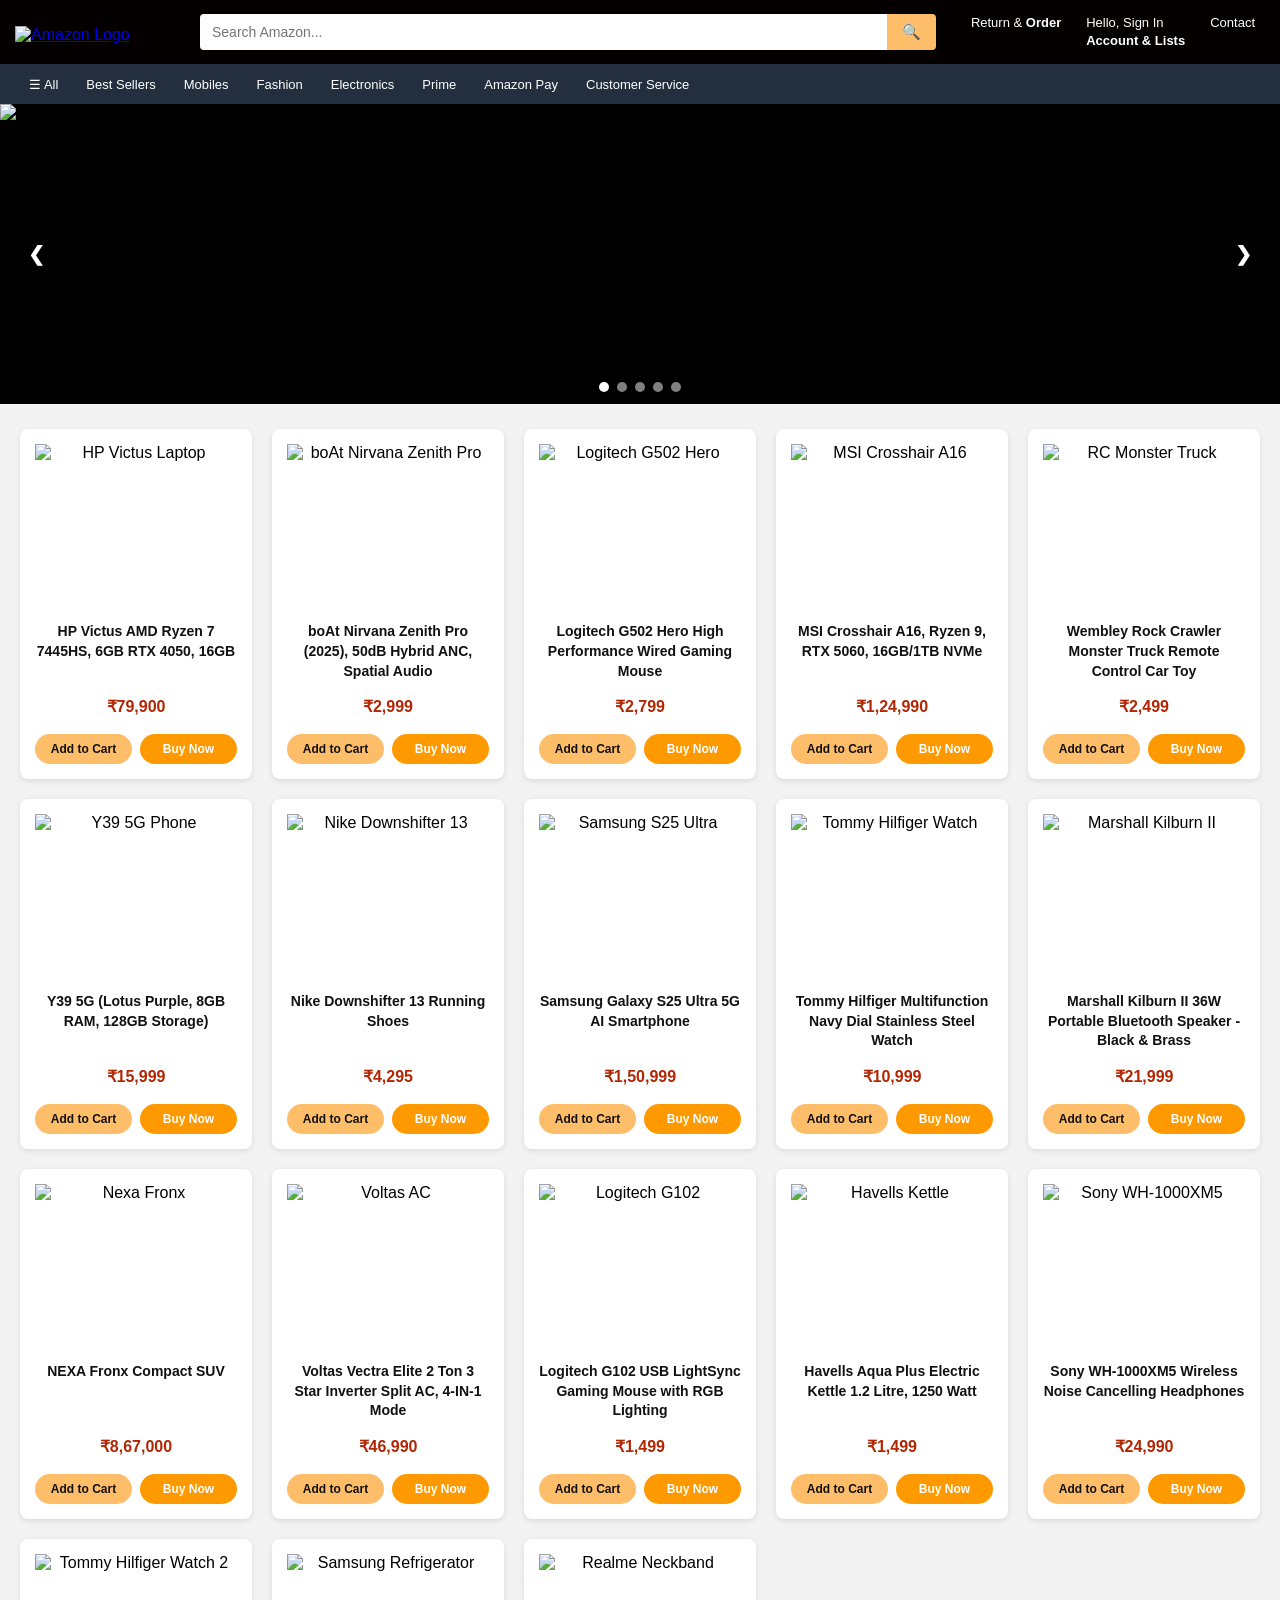
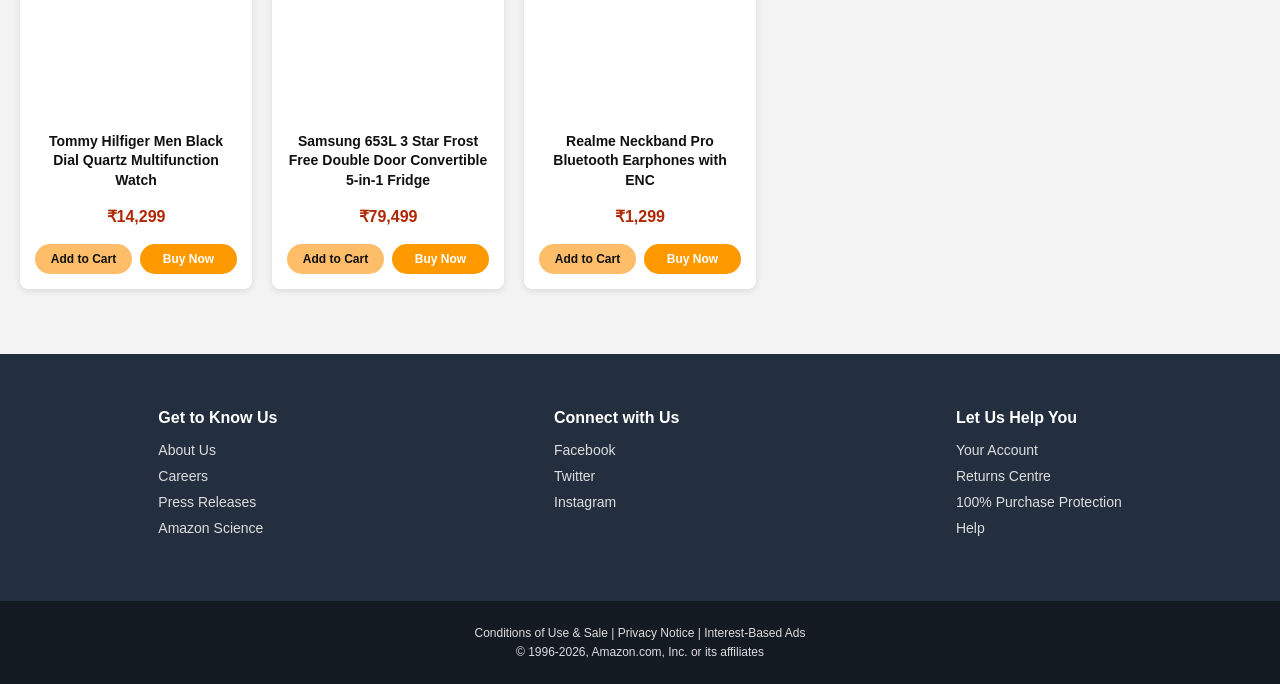
==== index.html @ 828b21a4 "cover all the slideshow logic and added few images in slide show" ====
<!DOCTYPE html>
<html lang="en">
<head>
  <meta charset="UTF-8">
  <meta name="viewport" content="width=device-width, initial-scale=1.0">
  <title>Amazon Clone</title>
  <link rel="stylesheet" href="style.css">
</head>
<body>

                                <!-- HEADER -->
  <header>
    <div class="logo">
      <a href="#">
        <img src="https://www.pngall.com/wp-content/uploads/15/Amazon-Logo-White-Transparent.png" alt="Amazon Logo">
      </a>
    </div>

    <div class="search-box">
      <input type="text" placeholder="Search Amazon...">
      <button>🔍</button>
    </div>

    <nav class="top-nav">
      <ul>
        <li><a href="#">Return &amp; <b>Order</b></a></li>
        <li><a href="#">Hello, Sign In<br><b>Account &amp; Lists</b></a></li>
        <li><a href="#">Contact</a></li>
      </ul>
    </nav>
  </header>

                             <!-- SECONDARY NAV -->
  <nav class="secondary-nav">
    <ul>
      <li><a href="#">☰ All</a></li>
      <li><a href="#">Best Sellers</a></li>
      <li><a href="#">Mobiles</a></li>
      <li><a href="#">Fashion</a></li>
      <li><a href="#">Electronics</a></li>
      <li><a href="#">Prime</a></li>
      <li><a href="#">Amazon Pay</a></li>
      <li><a href="#">Customer Service</a></li>
    </ul>
  </nav>

                          <!-- SLIDESHOW -->
  <div class="slideshow-container">
    <div class="slide"><img src="https://images.unsplash.com/photo-1542751371-adc38448a05e?q=80&w=1600&auto=format&fit=crop" alt="Slide 1"></div>
    <div class="slide"><img src="https://images.unsplash.com/photo-1550009158-9ebf69173e03?q=80&w=1600&auto=format&fit=crop" alt="Slide 2"></div>
    <div class="slide"><img src="https://images.unsplash.com/photo-1496181133206-80ce9b88a853?q=80&w=1600&auto=format&fit=crop" alt="Slide 3"></div>
    <div class="slide"><img src="https://images.unsplash.com/photo-1505740420928-5e560c06d30e?q=80&w=1600&auto=format&fit=crop" alt="Slide 4"></div>
    <div class="slide"><img src="https://images.unsplash.com/photo-1511707171634-5f897ff02aa9?q=80&w=1600&auto=format&fit=crop" alt="Slide 5"></div>
    <a class="prev" onclick="plusSlides(-1)">&#10094;</a>
    <a class="next" onclick="plusSlides(1)">&#10095;</a>
    <div class="slide-dots">
      <span class="dot" onclick="goToSlide(0)"></span>
      <span class="dot" onclick="goToSlide(1)"></span>
      <span class="dot" onclick="goToSlide(2)"></span>
      <span class="dot" onclick="goToSlide(3)"></span>
      <span class="dot" onclick="goToSlide(4)"></span>
    </div>
  </div>

                          <!-- PRODUCTS -->
  <section class="products">

    <!-- #1 -->
    <div class="product">
      <img src="https://m.media-amazon.com/images/I/71r2ySSfgBL._SY450_.jpg" alt="HP Victus Laptop">
      <h3>HP Victus AMD Ryzen 7 7445HS, 6GB RTX 4050, 16GB</h3>
      <p class="price">₹79,900</p>
      <div class="btn-group">
        <button class="btn-cart">Add to Cart</button>
        <button class="btn-buy">Buy Now</button>
      </div>
    </div>

    <!-- #2 -->
    <div class="product">
      <img src="https://m.media-amazon.com/images/I/41QwSzPBJOL._SY300_SX300_QL70_FMwebp_.jpg" alt="boAt Nirvana Zenith Pro">
      <h3>boAt Nirvana Zenith Pro (2025), 50dB Hybrid ANC, Spatial Audio</h3>
      <p class="price">₹2,999</p>
      <div class="btn-group">
        <button class="btn-cart">Add to Cart</button>
        <button class="btn-buy">Buy Now</button>
      </div>
    </div>

    <!-- #3 -->
    <div class="product">
      <img src="https://m.media-amazon.com/images/I/61mpMH5TzkL._AC_UY327_FMwebp_QL65_.jpg" alt="Logitech G502 Hero">
      <h3>Logitech G502 Hero High Performance Wired Gaming Mouse</h3>
      <p class="price">₹2,799</p>
      <div class="btn-group">
        <button class="btn-cart">Add to Cart</button>
        <button class="btn-buy">Buy Now</button>
      </div>
    </div>

    <!-- #4 -->
    <div class="product">
      <img src="https://m.media-amazon.com/images/I/51EWytLLqAL._SY450_.jpg" alt="MSI Crosshair A16">
      <h3>MSI Crosshair A16, Ryzen 9, RTX 5060, 16GB/1TB NVMe</h3>
      <p class="price">₹1,24,990</p>
      <div class="btn-group">
        <button class="btn-cart">Add to Cart</button>
        <button class="btn-buy">Buy Now</button>
      </div>
    </div>

    <!-- #5 -->
    <div class="product">
      <img src="https://m.media-amazon.com/images/I/41YNE+k+oEL._SY300_SX300_QL70_FMwebp_.jpg" alt="RC Monster Truck">
      <h3>Wembley Rock Crawler Monster Truck Remote Control Car Toy</h3>
      <p class="price">₹2,499</p>
      <div class="btn-group">
        <button class="btn-cart">Add to Cart</button>
        <button class="btn-buy">Buy Now</button>
      </div>
    </div>

    <!-- #6 -->
    <div class="product">
      <img src="https://m.media-amazon.com/images/I/51Kk6rjcOXL._SX425_.jpg" alt="Y39 5G Phone">
      <h3>Y39 5G (Lotus Purple, 8GB RAM, 128GB Storage)</h3>
      <p class="price">₹15,999</p>
      <div class="btn-group">
        <button class="btn-cart">Add to Cart</button>
        <button class="btn-buy">Buy Now</button>
      </div>
    </div>

    <!-- #7 -->
    <div class="product">
      <img src="https://m.media-amazon.com/images/I/6149-ZNfTKL._SY535_.jpg" alt="Nike Downshifter 13">
      <h3>Nike Downshifter 13 Running Shoes</h3>
      <p class="price">₹4,295</p>
      <div class="btn-group">
        <button class="btn-cart">Add to Cart</button>
        <button class="btn-buy">Buy Now</button>
      </div>
    </div>

    <!-- #8 -->
    <div class="product">
      <img src="https://m.media-amazon.com/images/I/71rs4Aer71L._SX425_.jpg" alt="Samsung S25 Ultra">
      <h3>Samsung Galaxy S25 Ultra 5G AI Smartphone</h3>
      <p class="price">₹1,50,999</p>
      <div class="btn-group">
        <button class="btn-cart">Add to Cart</button>
        <button class="btn-buy">Buy Now</button>
      </div>
    </div>

    <!-- #9 -->
    <div class="product">
      <img src="https://m.media-amazon.com/images/I/51bbLkXsL1L._SX679_.jpg" alt="Tommy Hilfiger Watch">
      <h3>Tommy Hilfiger Multifunction Navy Dial Stainless Steel Watch</h3>
      <p class="price">₹10,999</p>
      <div class="btn-group">
        <button class="btn-cart">Add to Cart</button>
        <button class="btn-buy">Buy Now</button>
      </div>
    </div>

    <!-- #10 -->
    <div class="product">
      <img src="https://m.media-amazon.com/images/I/31RnuvCDlhL._SX300_SY300_QL70_FMwebp_.jpg" alt="Marshall Kilburn II">
      <h3>Marshall Kilburn II 36W Portable Bluetooth Speaker - Black &amp; Brass</h3>
      <p class="price">₹21,999</p>
      <div class="btn-group">
        <button class="btn-cart">Add to Cart</button>
        <button class="btn-buy">Buy Now</button>
      </div>
    </div>

    <!-- #11 -->
    <div class="product">
      <img src="https://img.autocarindia.com/mmv_images/colors/20250620010815_Maruti_Suzuki_Fronx_Opulent_Red[1].jpg?w=640&q=75" alt="Nexa Fronx">
      <h3>NEXA Fronx Compact SUV</h3>
      <p class="price">₹8,67,000</p>
      <div class="btn-group">
        <button class="btn-cart">Add to Cart</button>
        <button class="btn-buy">Buy Now</button>
      </div>
    </div>

    <!-- #12 -->
    <div class="product">
      <img src="https://m.media-amazon.com/images/I/61nv5TqjBoL._SX466_.jpg" alt="Voltas AC">
      <h3>Voltas Vectra Elite 2 Ton 3 Star Inverter Split AC, 4-IN-1 Mode</h3>
      <p class="price">₹46,990</p>
      <div class="btn-group">
        <button class="btn-cart">Add to Cart</button>
        <button class="btn-buy">Buy Now</button>
      </div>
    </div>

    <!-- #13 -->
    <div class="product">
      <img src="https://m.media-amazon.com/images/I/61RYwHoeHjL._AC_UY327_FMwebp_QL65_.jpg" alt="Logitech G102">
      <h3>Logitech G102 USB LightSync Gaming Mouse with RGB Lighting</h3>
      <p class="price">₹1,499</p>
      <div class="btn-group">
        <button class="btn-cart">Add to Cart</button>
        <button class="btn-buy">Buy Now</button>
      </div>
    </div>

    <!-- #14 -->
    <div class="product">
      <img src="https://m.media-amazon.com/images/I/31S74o1sCSS._SX300_SY300_QL70_FMwebp_.jpg" alt="Havells Kettle">
      <h3>Havells Aqua Plus Electric Kettle 1.2 Litre, 1250 Watt</h3>
      <p class="price">₹1,499</p>
      <div class="btn-group">
        <button class="btn-cart">Add to Cart</button>
        <button class="btn-buy">Buy Now</button>
      </div>
    </div>

    <!-- #15 -->
    <div class="product">
      <img src="https://m.media-amazon.com/images/I/71TtTKwu0PL._SY606_.jpg" alt="Sony WH-1000XM5">
      <h3>Sony WH-1000XM5 Wireless Noise Cancelling Headphones</h3>
      <p class="price">₹24,990</p>
      <div class="btn-group">
        <button class="btn-cart">Add to Cart</button>
        <button class="btn-buy">Buy Now</button>
      </div>
    </div>

    <!-- #16 -->
    <div class="product">
      <img src="https://m.media-amazon.com/images/I/71TtTKwu0PL._SY741_.jpg" alt="Tommy Hilfiger Watch 2">
      <h3>Tommy Hilfiger Men Black Dial Quartz Multifunction Watch</h3>
      <p class="price">₹14,299</p>
      <div class="btn-group">
        <button class="btn-cart">Add to Cart</button>
        <button class="btn-buy">Buy Now</button>
      </div>
    </div>

    <!-- #17 -->
    <div class="product">
      <img src="https://m.media-amazon.com/images/I/61Cblx5LWAL._SX466_.jpg" alt="Samsung Refrigerator">
      <h3>Samsung 653L 3 Star Frost Free Double Door Convertible 5-in-1 Fridge</h3>
      <p class="price">₹79,499</p>
      <div class="btn-group">
        <button class="btn-cart">Add to Cart</button>
        <button class="btn-buy">Buy Now</button>
      </div>
    </div>

    <!-- #18 -->
    <div class="product">
      <img src="https://m.media-amazon.com/images/I/31K5oAhDs3L._SY300_SX300_QL70_FMwebp_.jpg" alt="Realme Neckband">
      <h3>Realme Neckband Pro Bluetooth Earphones with ENC</h3>
      <p class="price">₹1,299</p>
      <div class="btn-group">
        <button class="btn-cart">Add to Cart</button>
        <button class="btn-buy">Buy Now</button>
      </div>
    </div>
    </section>
                  <!-- FOOTER -->
<footer class="amazon-footer">
    <div class="footer-links">

        <div class="footer-column">
            <h3>Get to Know Us</h3>
            <a href="#">About Us</a>
            <a href="#">Careers</a>
            <a href="#">Press Releases</a>
            <a href="#">Amazon Science</a>
        </div>

        <div class="footer-column">
            <h3>Connect with Us</h3>
            <a href="#">Facebook</a>
            <a href="#">Twitter</a>
            <a href="#">Instagram</a>
        </div>

        <div class="footer-column">
            <h3>Let Us Help You</h3>
            <a href="#">Your Account</a>
            <a href="#">Returns Centre</a>
            <a href="#">100% Purchase Protection</a>
            <a href="#">Help</a>
        </div>

    </div>

    <div class="footer-copy">
        <p>Conditions of Use & Sale | Privacy Notice | Interest-Based Ads</p>
        <p>© 1996-2026, Amazon.com, Inc. or its affiliates</p>
    </div>

</footer>
  <script src="script.js"></script>
</body>
</html>
---- style.css ----
/* =====================
   GLOBAL RESET
   ===================== */
*{
  box-sizing: border-box;
  margin: 0;
  padding: 0;
}

body {
  font-family: Arial, sans-serif;
  background-color: #f3f3f3;
}

/* =====================
   HEADER
   ===================== */
header {
  display: grid;
  grid-template-columns: 160px 1fr auto;
  align-items: center;
  background-color: #050000;
  color: white;
  padding: 8px 15px;
  gap: 25px;
}

.logo img {
  height: 40px;
  cursor: pointer;
  margin-top: 5px;
}

.search-box {
  display: flex;
  width: 100%;
}

.search-box input {
  flex: 1;
  padding: 9px 12px;
  border: none;
  border-radius: 4px 0 0 4px;
  outline: none;
  font-size: 14px;
}

.search-box button {
  padding: 9px 15px;
  border: none;
  background-color: #febd69;
  cursor: pointer;
  border-radius: 0 4px 4px 0;
  font-size: 15px;
}

.search-box button:hover {
  background-color: #f3a847;
}

.top-nav ul {
  list-style: none;
  display: flex;
  gap: 5px;
}

.top-nav ul li a {
  text-decoration: none;
  color: white;
  font-size: 13px;
  padding: 6px 10px;
  border-radius: 4px;
  display: block;
  line-height: 1.4;
  transition: 0.2s;
  white-space: nowrap;
}

.top-nav ul li a:hover {
  color: #febd69;
  background-color: #37475a;
}

/* =====================
   SECONDARY NAV
   ===================== */
.secondary-nav {
  background-color: #232f3e;
  padding: 0 15px;
}

.secondary-nav ul {
  list-style: none;
  display: flex;
  align-items: center;
  gap: 0;
  height: 40px;
  overflow-x: auto;
}

.secondary-nav ul li a {
  text-decoration: none;
  color: white;
  font-size: 13px;
  padding: 8px 14px;
  display: block;
  white-space: nowrap;
  transition: 0.2s;
}

.secondary-nav ul li a:hover {
  background-color: #37475a;
  color: #febd69;
  outline: 1px solid #555;
}

/* =====================
   SLIDESHOW
   ===================== */
.slideshow-container {
  position: relative;
  max-width: 100%;
  height: 300px;
  overflow: hidden;
  background-color: #000;
}

.slide {
  position: absolute;
  top: 0;
  left: 0;
  width: 100%;
  height: 300px;
  opacity: 0;
  transition: opacity 0.6s ease-in-out;
}

.slide.active {
  opacity: 1;
  z-index: 1;
}

.slide img {
  width: 100%;
  height: 100%;
  object-fit: cover;
}

.prev,
.next {
  cursor: pointer;
  position: absolute;
  top: 50%;
  transform: translateY(-50%);
  padding: 12px 16px;
  color: white;
  font-weight: bold;
  font-size: 20px;
  background-color: rgba(0, 0, 0, 0.5);
  border-radius: 4px;
  user-select: none;
  z-index: 2;
  transition: background-color 0.2s;
}

.prev:hover,
.next:hover {
  background-color: rgba(0, 0, 0, 0.8);
}

.prev { left: 12px; }
.next { right: 12px; }

.slide-dots {
  position: absolute;
  bottom: 12px;
  left: 50%;
  transform: translateX(-50%);
  display: flex;
  gap: 8px;
  z-index: 2;
}

.dot {
  width: 10px;
  height: 10px;
  background-color: rgba(255, 255, 255, 0.5);
  border-radius: 50%;
  cursor: pointer;
  transition: background-color 0.3s;
}

.dot.active {
  background-color: white;
}

/* =====================
   PRODUCTS GRID
   ===================== */
.products {
  display: grid;
  grid-template-columns: repeat(auto-fill, minmax(210px, 1fr));
  gap: 20px;
  padding: 25px 20px;
}

.product {
  background: white;
  padding: 15px;
  border-radius: 8px;
  box-shadow: 0 2px 6px rgba(0, 0, 0, 0.1);
  text-align: center;
  display: flex;
  flex-direction: column;
  transition: box-shadow 0.2s, transform 0.2s;
}

.product:hover {
  box-shadow: 0 5px 18px rgba(0, 0, 0, 0.18);
  transform: translateY(-3px);
}

.product img {
  width: 100%;
  height: 160px;
  object-fit: contain;
  margin-bottom: 10px;
}

.product h3 {
  font-size: 14px;
  margin: 8px 0;
  flex: 1;
  line-height: 1.4;
  color: #111;
}

.product .price {
  color: #b12704;
  font-weight: bold;
  font-size: 16px;
  margin: 8px 0;
}

.btn-group {
  display: flex;
  gap: 8px;
  margin-top: 10px;
}

.btn-cart,
.btn-buy {
  flex: 1;
  padding: 8px 6px;
  border: none;
  border-radius: 20px;
  cursor: pointer;
  font-size: 12px;
  font-weight: bold;
  transition: 0.2s;
}

.btn-cart {
  background-color: #febd69;
  color: #111;
}

.btn-cart:hover {
  background-color: #f3a847;
}

.btn-buy {
  background-color: #ff9900;
  color: white;
}

.btn-buy:hover {
  background-color: #e68a00;
}

/* =====================
   FOOTER
   ===================== */

.amazon-footer {
    margin-top: 40px;
    font-family: Arial, sans-serif;
}

.footer-top {
    background-color: #37475a;
    color: white;
    text-align: center;
    padding: 15px;
    font-size: 14px;
    cursor: pointer;
}

.footer-top:hover {
    background-color: #485769;
}

.footer-links {
    background-color: #232f3e;
    color: white;
    display: flex;
    justify-content: space-around;
    padding: 40px 20px;
    flex-wrap: wrap;
}

.footer-column {
    display: flex;
    flex-direction: column;
    margin: 15px;
}

.footer-column h3 {
    margin-bottom: 15px;
    font-size: 16px;
}

.footer-column a {
    color: #dddddd;
    text-decoration: none;
    margin-bottom: 10px;
    font-size: 14px;
}

.footer-column a:hover {
    text-decoration: underline;
}

.footer-options button:hover {
    border-color: white;
}

/* Copyright */
.footer-copy {
    background-color: #131a22;
    color: #dddddd;
    text-align: center;
    padding: 20px;
    font-size: 12px;
}

.footer-copy p {
    margin: 5px 0;
}
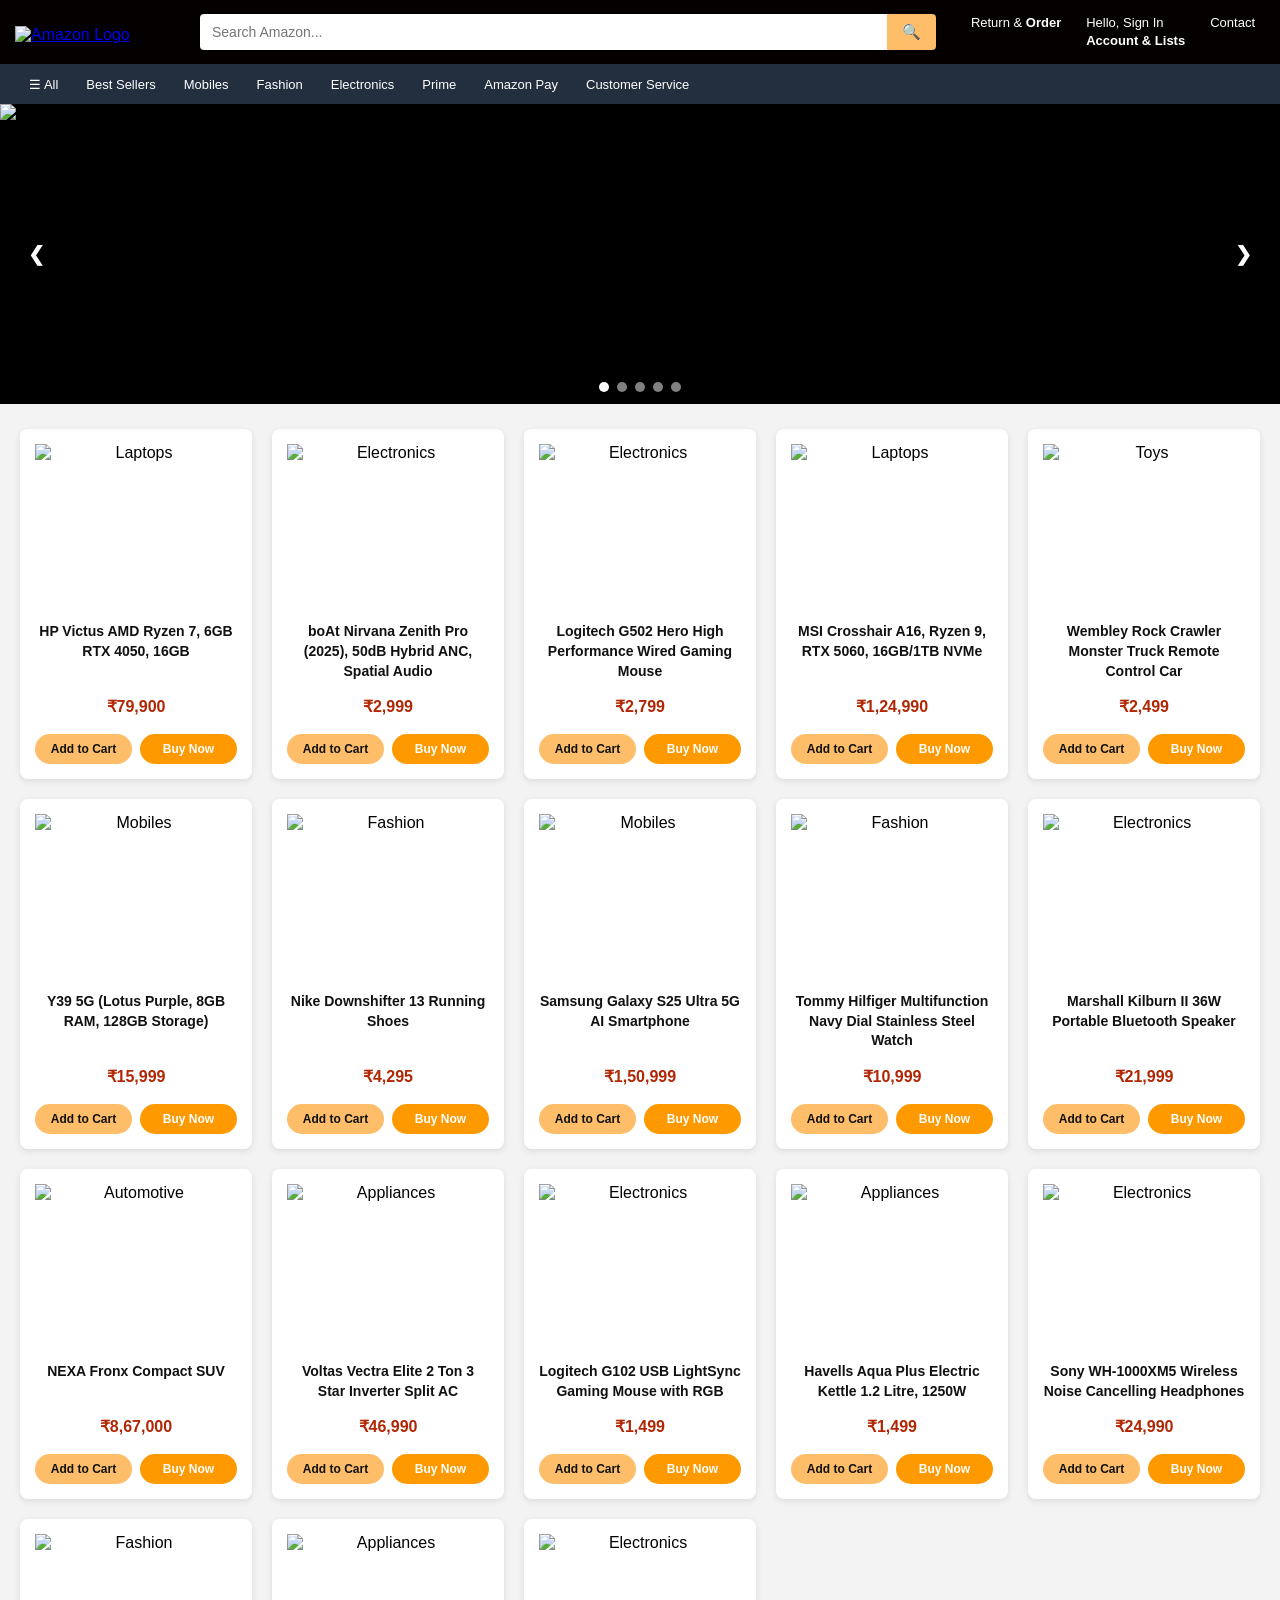
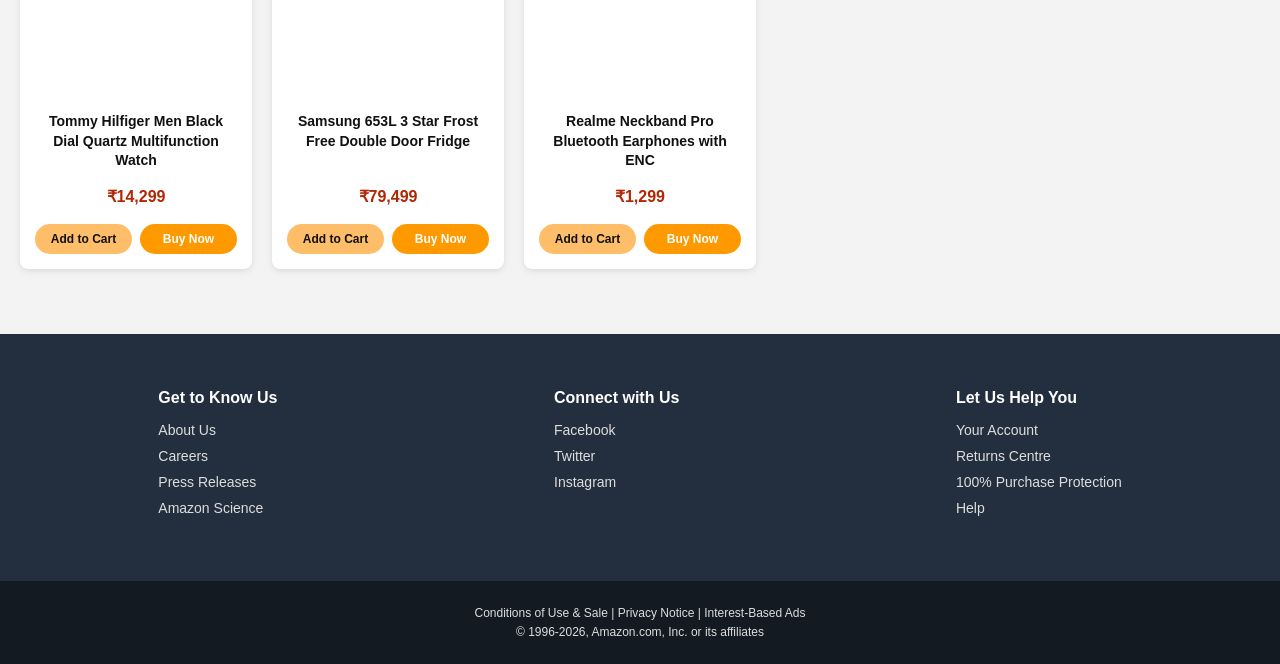
==== commit 584ee044: "sepration of concerns have been done for adding search filter and other features" ====
--- a/index.html
+++ b/index.html
@@ -63,206 +63,9 @@
   </div>
 
                           <!-- PRODUCTS -->
-  <section class="products">
+  <section class="products"></section>
 
-    <!-- #1 -->
-    <div class="product">
-      <img src="https://m.media-amazon.com/images/I/71r2ySSfgBL._SY450_.jpg" alt="HP Victus Laptop">
-      <h3>HP Victus AMD Ryzen 7 7445HS, 6GB RTX 4050, 16GB</h3>
-      <p class="price">₹79,900</p>
-      <div class="btn-group">
-        <button class="btn-cart">Add to Cart</button>
-        <button class="btn-buy">Buy Now</button>
-      </div>
-    </div>
-
-    <!-- #2 -->
-    <div class="product">
-      <img src="https://m.media-amazon.com/images/I/41QwSzPBJOL._SY300_SX300_QL70_FMwebp_.jpg" alt="boAt Nirvana Zenith Pro">
-      <h3>boAt Nirvana Zenith Pro (2025), 50dB Hybrid ANC, Spatial Audio</h3>
-      <p class="price">₹2,999</p>
-      <div class="btn-group">
-        <button class="btn-cart">Add to Cart</button>
-        <button class="btn-buy">Buy Now</button>
-      </div>
-    </div>
-
-    <!-- #3 -->
-    <div class="product">
-      <img src="https://m.media-amazon.com/images/I/61mpMH5TzkL._AC_UY327_FMwebp_QL65_.jpg" alt="Logitech G502 Hero">
-      <h3>Logitech G502 Hero High Performance Wired Gaming Mouse</h3>
-      <p class="price">₹2,799</p>
-      <div class="btn-group">
-        <button class="btn-cart">Add to Cart</button>
-        <button class="btn-buy">Buy Now</button>
-      </div>
-    </div>
-
-    <!-- #4 -->
-    <div class="product">
-      <img src="https://m.media-amazon.com/images/I/51EWytLLqAL._SY450_.jpg" alt="MSI Crosshair A16">
-      <h3>MSI Crosshair A16, Ryzen 9, RTX 5060, 16GB/1TB NVMe</h3>
-      <p class="price">₹1,24,990</p>
-      <div class="btn-group">
-        <button class="btn-cart">Add to Cart</button>
-        <button class="btn-buy">Buy Now</button>
-      </div>
-    </div>
-
-    <!-- #5 -->
-    <div class="product">
-      <img src="https://m.media-amazon.com/images/I/41YNE+k+oEL._SY300_SX300_QL70_FMwebp_.jpg" alt="RC Monster Truck">
-      <h3>Wembley Rock Crawler Monster Truck Remote Control Car Toy</h3>
-      <p class="price">₹2,499</p>
-      <div class="btn-group">
-        <button class="btn-cart">Add to Cart</button>
-        <button class="btn-buy">Buy Now</button>
-      </div>
-    </div>
-
-    <!-- #6 -->
-    <div class="product">
-      <img src="https://m.media-amazon.com/images/I/51Kk6rjcOXL._SX425_.jpg" alt="Y39 5G Phone">
-      <h3>Y39 5G (Lotus Purple, 8GB RAM, 128GB Storage)</h3>
-      <p class="price">₹15,999</p>
-      <div class="btn-group">
-        <button class="btn-cart">Add to Cart</button>
-        <button class="btn-buy">Buy Now</button>
-      </div>
-    </div>
-
-    <!-- #7 -->
-    <div class="product">
-      <img src="https://m.media-amazon.com/images/I/6149-ZNfTKL._SY535_.jpg" alt="Nike Downshifter 13">
-      <h3>Nike Downshifter 13 Running Shoes</h3>
-      <p class="price">₹4,295</p>
-      <div class="btn-group">
-        <button class="btn-cart">Add to Cart</button>
-        <button class="btn-buy">Buy Now</button>
-      </div>
-    </div>
-
-    <!-- #8 -->
-    <div class="product">
-      <img src="https://m.media-amazon.com/images/I/71rs4Aer71L._SX425_.jpg" alt="Samsung S25 Ultra">
-      <h3>Samsung Galaxy S25 Ultra 5G AI Smartphone</h3>
-      <p class="price">₹1,50,999</p>
-      <div class="btn-group">
-        <button class="btn-cart">Add to Cart</button>
-        <button class="btn-buy">Buy Now</button>
-      </div>
-    </div>
-
-    <!-- #9 -->
-    <div class="product">
-      <img src="https://m.media-amazon.com/images/I/51bbLkXsL1L._SX679_.jpg" alt="Tommy Hilfiger Watch">
-      <h3>Tommy Hilfiger Multifunction Navy Dial Stainless Steel Watch</h3>
-      <p class="price">₹10,999</p>
-      <div class="btn-group">
-        <button class="btn-cart">Add to Cart</button>
-        <button class="btn-buy">Buy Now</button>
-      </div>
-    </div>
-
-    <!-- #10 -->
-    <div class="product">
-      <img src="https://m.media-amazon.com/images/I/31RnuvCDlhL._SX300_SY300_QL70_FMwebp_.jpg" alt="Marshall Kilburn II">
-      <h3>Marshall Kilburn II 36W Portable Bluetooth Speaker - Black &amp; Brass</h3>
-      <p class="price">₹21,999</p>
-      <div class="btn-group">
-        <button class="btn-cart">Add to Cart</button>
-        <button class="btn-buy">Buy Now</button>
-      </div>
-    </div>
-
-    <!-- #11 -->
-    <div class="product">
-      <img src="https://img.autocarindia.com/mmv_images/colors/20250620010815_Maruti_Suzuki_Fronx_Opulent_Red[1].jpg?w=640&q=75" alt="Nexa Fronx">
-      <h3>NEXA Fronx Compact SUV</h3>
-      <p class="price">₹8,67,000</p>
-      <div class="btn-group">
-        <button class="btn-cart">Add to Cart</button>
-        <button class="btn-buy">Buy Now</button>
-      </div>
-    </div>
-
-    <!-- #12 -->
-    <div class="product">
-      <img src="https://m.media-amazon.com/images/I/61nv5TqjBoL._SX466_.jpg" alt="Voltas AC">
-      <h3>Voltas Vectra Elite 2 Ton 3 Star Inverter Split AC, 4-IN-1 Mode</h3>
-      <p class="price">₹46,990</p>
-      <div class="btn-group">
-        <button class="btn-cart">Add to Cart</button>
-        <button class="btn-buy">Buy Now</button>
-      </div>
-    </div>
-
-    <!-- #13 -->
-    <div class="product">
-      <img src="https://m.media-amazon.com/images/I/61RYwHoeHjL._AC_UY327_FMwebp_QL65_.jpg" alt="Logitech G102">
-      <h3>Logitech G102 USB LightSync Gaming Mouse with RGB Lighting</h3>
-      <p class="price">₹1,499</p>
-      <div class="btn-group">
-        <button class="btn-cart">Add to Cart</button>
-        <button class="btn-buy">Buy Now</button>
-      </div>
-    </div>
-
-    <!-- #14 -->
-    <div class="product">
-      <img src="https://m.media-amazon.com/images/I/31S74o1sCSS._SX300_SY300_QL70_FMwebp_.jpg" alt="Havells Kettle">
-      <h3>Havells Aqua Plus Electric Kettle 1.2 Litre, 1250 Watt</h3>
-      <p class="price">₹1,499</p>
-      <div class="btn-group">
-        <button class="btn-cart">Add to Cart</button>
-        <button class="btn-buy">Buy Now</button>
-      </div>
-    </div>
-
-    <!-- #15 -->
-    <div class="product">
-      <img src="https://m.media-amazon.com/images/I/71TtTKwu0PL._SY606_.jpg" alt="Sony WH-1000XM5">
-      <h3>Sony WH-1000XM5 Wireless Noise Cancelling Headphones</h3>
-      <p class="price">₹24,990</p>
-      <div class="btn-group">
-        <button class="btn-cart">Add to Cart</button>
-        <button class="btn-buy">Buy Now</button>
-      </div>
-    </div>
-
-    <!-- #16 -->
-    <div class="product">
-      <img src="https://m.media-amazon.com/images/I/71TtTKwu0PL._SY741_.jpg" alt="Tommy Hilfiger Watch 2">
-      <h3>Tommy Hilfiger Men Black Dial Quartz Multifunction Watch</h3>
-      <p class="price">₹14,299</p>
-      <div class="btn-group">
-        <button class="btn-cart">Add to Cart</button>
-        <button class="btn-buy">Buy Now</button>
-      </div>
-    </div>
-
-    <!-- #17 -->
-    <div class="product">
-      <img src="https://m.media-amazon.com/images/I/61Cblx5LWAL._SX466_.jpg" alt="Samsung Refrigerator">
-      <h3>Samsung 653L 3 Star Frost Free Double Door Convertible 5-in-1 Fridge</h3>
-      <p class="price">₹79,499</p>
-      <div class="btn-group">
-        <button class="btn-cart">Add to Cart</button>
-        <button class="btn-buy">Buy Now</button>
-      </div>
-    </div>
-
-    <!-- #18 -->
-    <div class="product">
-      <img src="https://m.media-amazon.com/images/I/31K5oAhDs3L._SY300_SX300_QL70_FMwebp_.jpg" alt="Realme Neckband">
-      <h3>Realme Neckband Pro Bluetooth Earphones with ENC</h3>
-      <p class="price">₹1,299</p>
-      <div class="btn-group">
-        <button class="btn-cart">Add to Cart</button>
-        <button class="btn-buy">Buy Now</button>
-      </div>
-    </div>
-    </section>
+  
                   <!-- FOOTER -->
 <footer class="amazon-footer">
     <div class="footer-links">
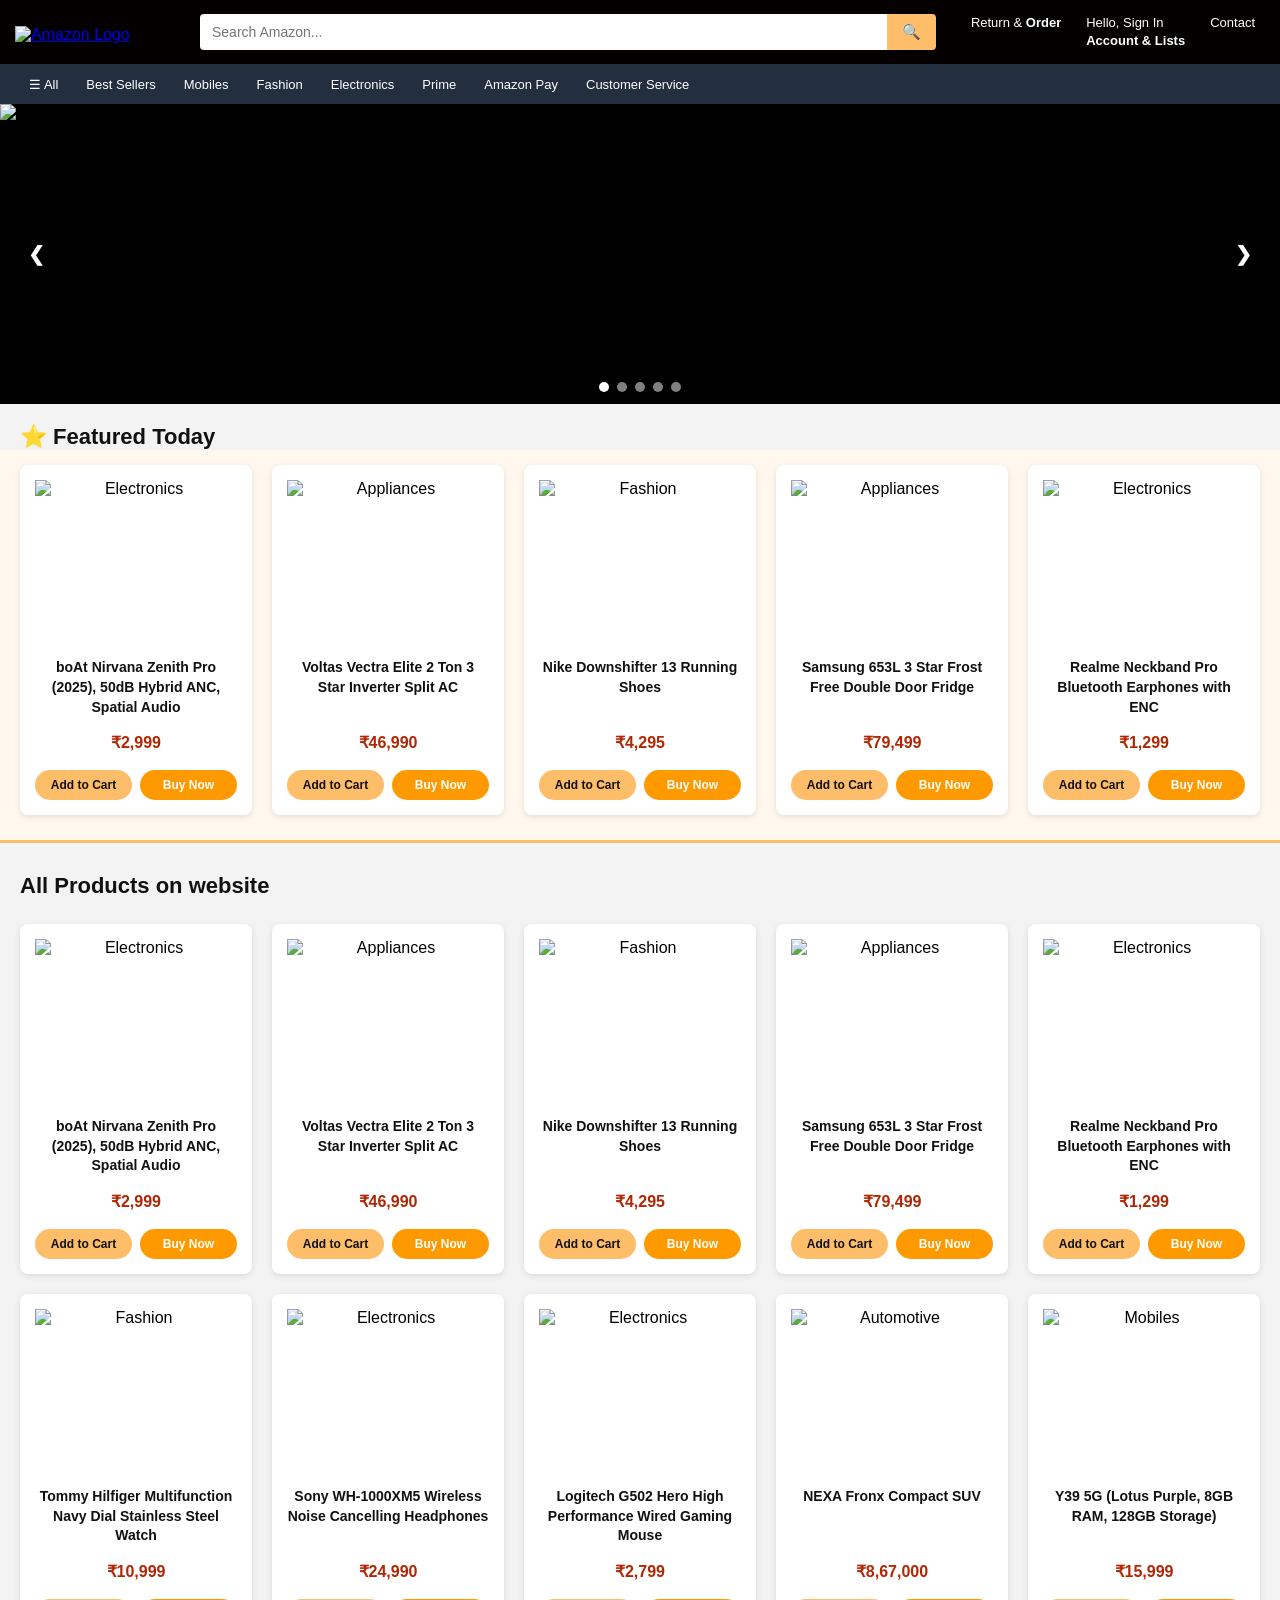
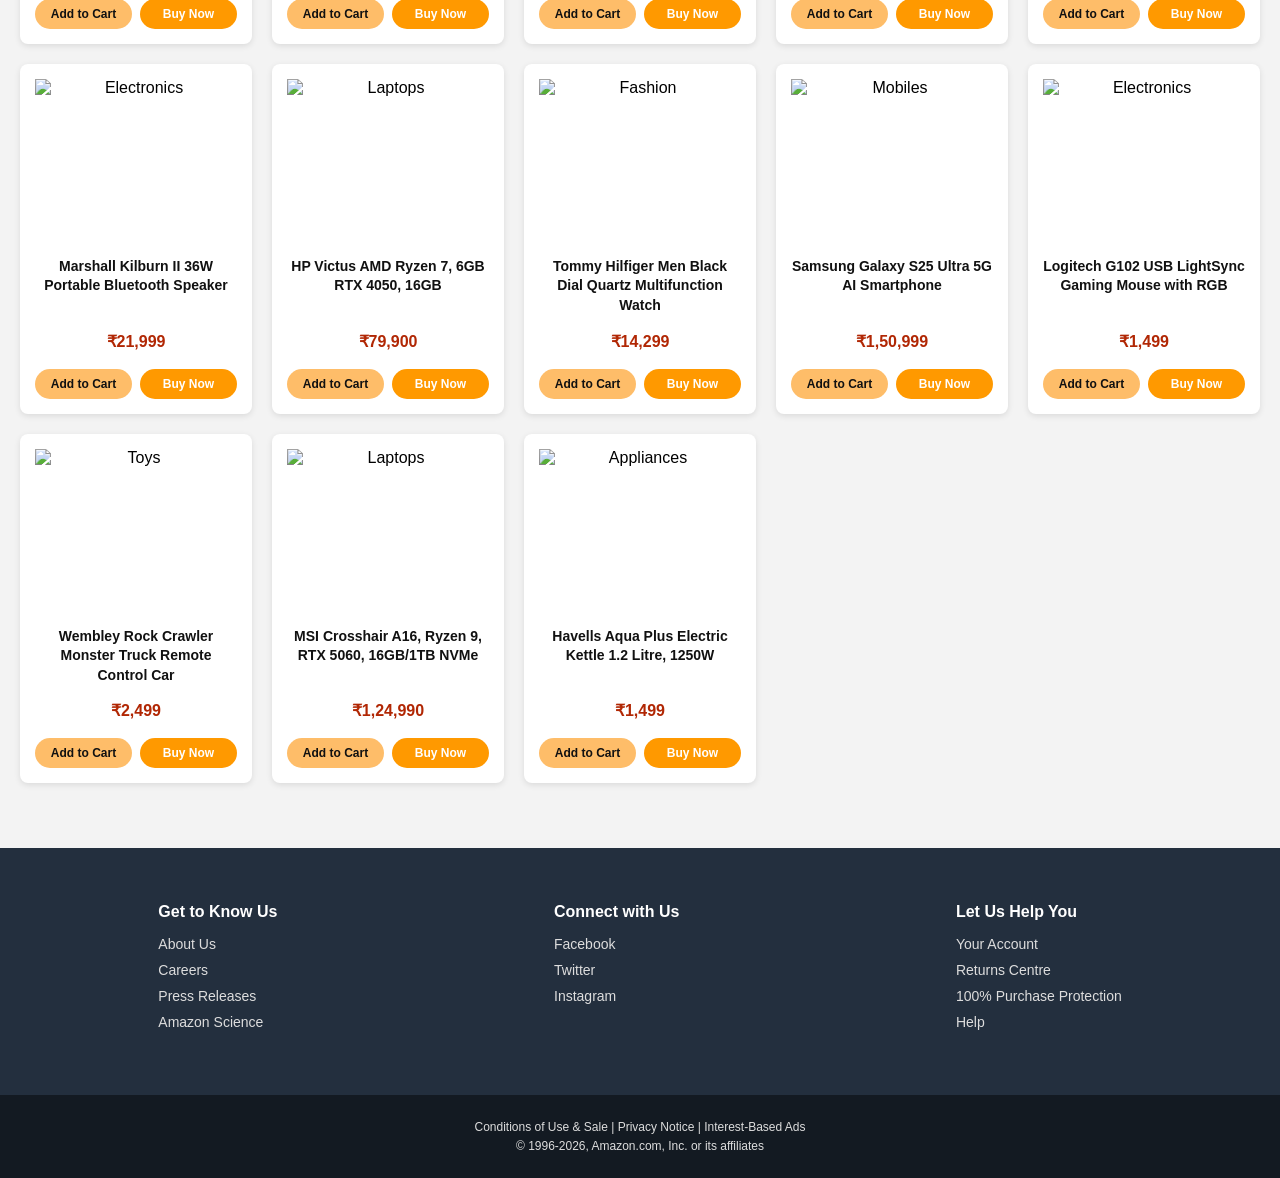
==== commit e5849509: "added featured today section which will show random 5 products on refreshing the page by clicking on" ====
--- a/index.html
+++ b/index.html
@@ -11,7 +11,7 @@
                                 <!-- HEADER -->
   <header>
     <div class="logo">
-      <a href="#">
+      <a href="#" onclick="location.reload()">
         <img src="https://www.pngall.com/wp-content/uploads/15/Amazon-Logo-White-Transparent.png" alt="Amazon Logo">
       </a>
     </div>
@@ -62,7 +62,12 @@
     </div>
   </div>
 
+  <!-- FEATURED SECTION -->
+<h2 class="featured-title">⭐ Featured Today</h2>
+<section class="featuredProducts"></section>
+
                           <!-- PRODUCTS -->
+  <h2 class="products-title">All Products on website</h2>
   <section class="products"></section>
 
   
--- a/style.css
+++ b/style.css
@@ -195,8 +195,32 @@
 }
 
 /* =====================
+   FEATURED PRODUCT
+   ===================== */
+.featured-title {
+    padding: 20px 20px 0px 20px;
+    color: #111;
+    font-size: 22px;
+}
+
+.featuredProducts {
+    display: grid;
+    grid-template-columns: repeat(auto-fill, minmax(210px, 1fr));
+    gap: 20px;
+    padding: 15px 20px 25px 20px;
+    background-color: #fff8ee;
+    border-bottom: 3px solid #febd69;
+    margin-bottom: 10px;
+}
+
+/* =====================
    PRODUCTS GRID
    ===================== */
+.products-title {
+    padding: 20px 20px 0px 20px;
+    color: #111;
+    font-size: 22px;
+}
 .products {
   display: grid;
   grid-template-columns: repeat(auto-fill, minmax(210px, 1fr));
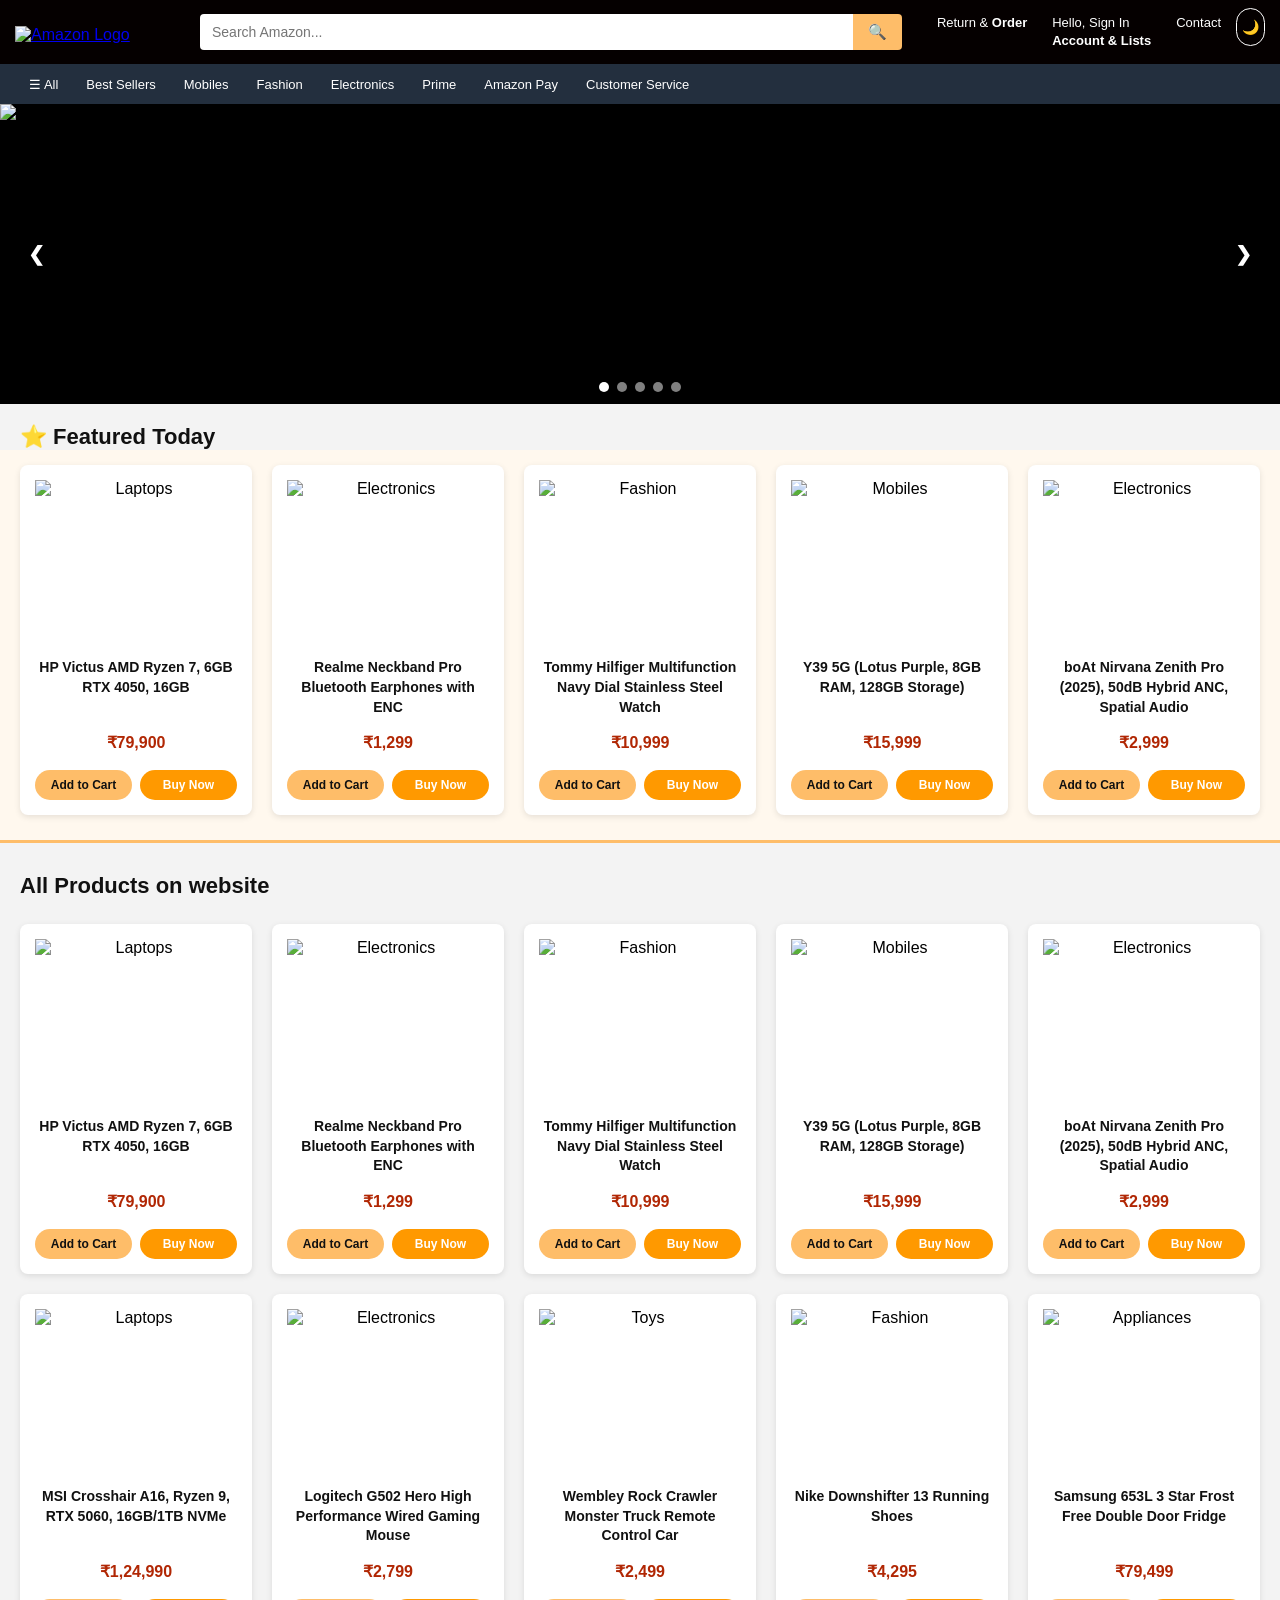
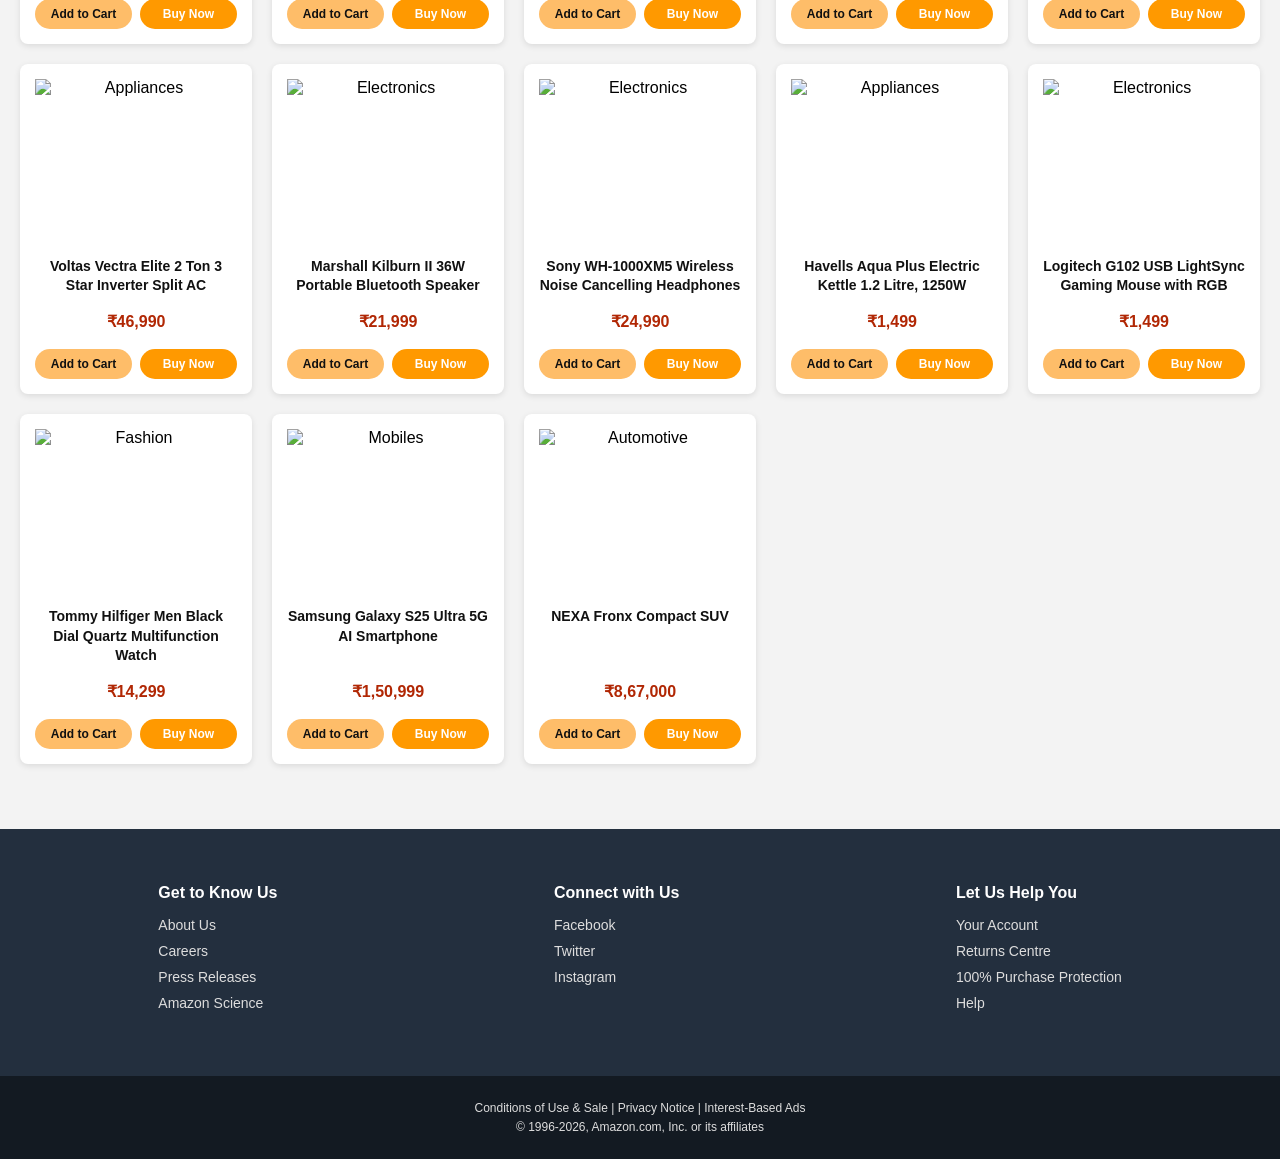
==== commit d8d6b546: "Added dark mode feature" ====
--- a/index.html
+++ b/index.html
@@ -26,6 +26,7 @@
         <li><a href="#">Return &amp; <b>Order</b></a></li>
         <li><a href="#">Hello, Sign In<br><b>Account &amp; Lists</b></a></li>
         <li><a href="#">Contact</a></li>
+        <li><button id="darkModeBtn">🌙</button></li>
       </ul>
     </nav>
   </header>
--- a/style.css
+++ b/style.css
@@ -113,7 +113,6 @@
   color: #febd69;
   outline: 1px solid #555;
 }
-
 /* =====================
    SLIDESHOW
    ===================== */
@@ -370,4 +369,70 @@
 
 .footer-copy p {
     margin: 5px 0;
-}+}
+
+/* =====================
+   Dark Mode
+   ===================== */
+   /* dark button */
+   #darkModeBtn {
+    background: transparent;
+    border: 1px solid white;
+    color: white;
+    border-radius: 20px;
+    padding: 10px 5px;
+    cursor: pointer;
+    font-size: 14px;
+    transition: 0.2s;
+}
+
+#darkModeBtn:hover {
+    background-color: #37475a;
+}
+/* whole page */
+
+body.dark-mode {
+    background-color: #121212;
+    color: #fff8ee;
+}
+
+body.dark-mode .product {
+    background-color: #1e1e1e;
+    color: white;
+}
+
+body.dark-mode header {
+    background-color: #000;
+}
+body.dark-mode .product h3 {
+    color: #ffffff;
+}
+
+body.dark-mode .product .price {
+    color: #ff9900;
+}
+
+body.dark-mode .secondary-nav {
+    background-color: #1a1a1a;
+}
+body.dark-mode .featured-title {
+    color: #ffffff;
+}
+body.dark-mode .featuredProducts{
+  background-color: #171f2b;
+}
+body.dark-mode .products-title{
+  color:#ffffff;
+}
+body.dark-mode .footer-links {
+    background-color: #151629;
+    color: whitesmoke;
+}
+
+body.dark-mode .footer-copy {
+    background-color:#090a0c;
+}
+
+body.dark-mode .footer-column a {
+    color: #aaaaaa;
+}
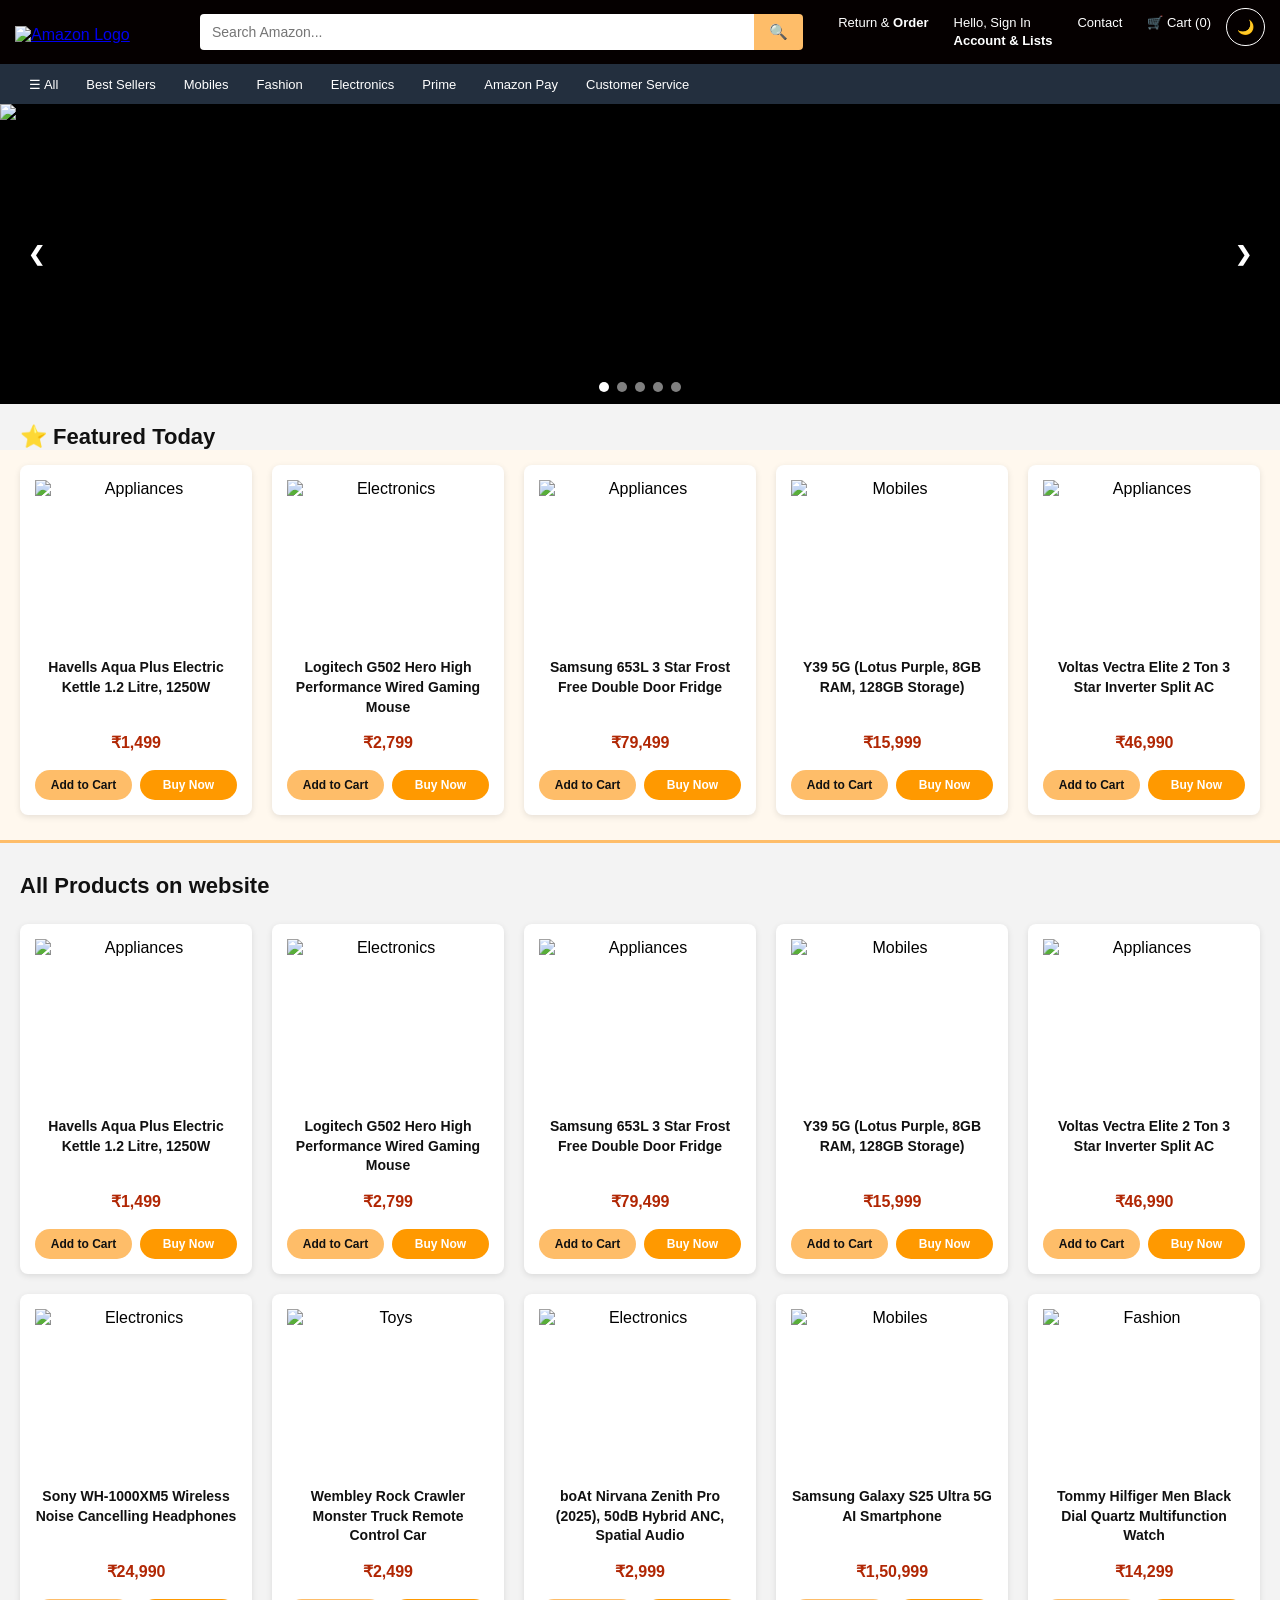
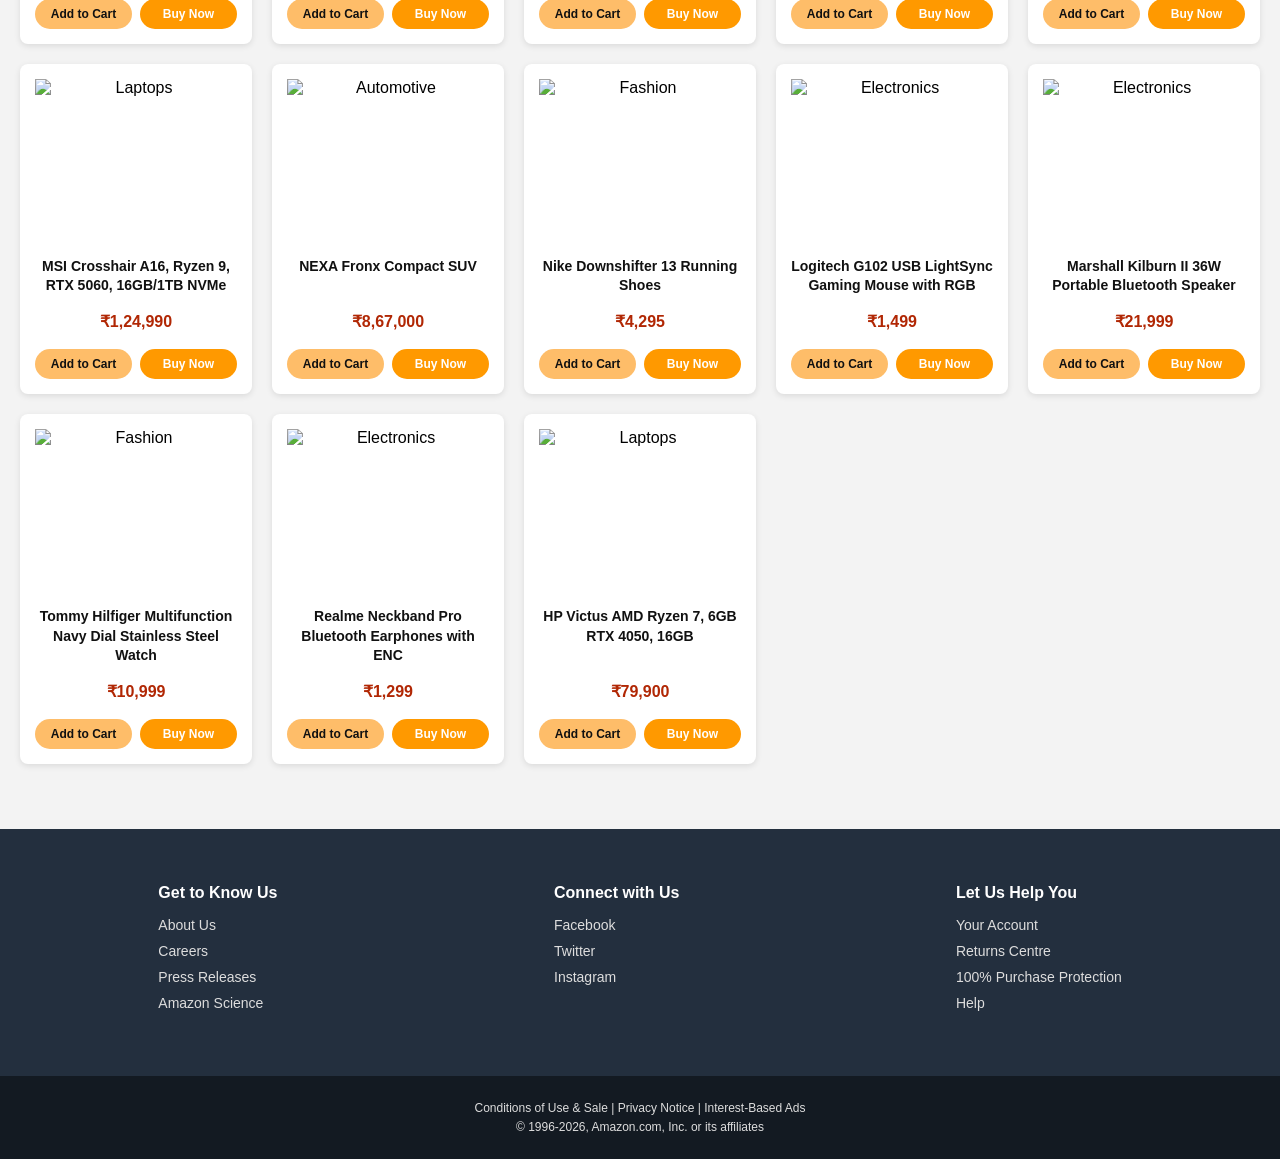
==== commit 3e3c4305: "Added cart counter a alert notification" ====
--- a/index.html
+++ b/index.html
@@ -26,6 +26,7 @@
         <li><a href="#">Return &amp; <b>Order</b></a></li>
         <li><a href="#">Hello, Sign In<br><b>Account &amp; Lists</b></a></li>
         <li><a href="#">Contact</a></li>
+        <li><a href="#">🛒 Cart (<span id="cartCount">0</span>)</a></li>
         <li><button id="darkModeBtn">🌙</button></li>
       </ul>
     </nav>
--- a/style.css
+++ b/style.css
@@ -380,7 +380,7 @@
     border: 1px solid white;
     color: white;
     border-radius: 20px;
-    padding: 10px 5px;
+    padding: 10px 10px;
     cursor: pointer;
     font-size: 14px;
     transition: 0.2s;
@@ -392,7 +392,7 @@
 /* whole page */
 
 body.dark-mode {
-    background-color: #121212;
+    background-color: #000000;
     color: #fff8ee;
 }
 
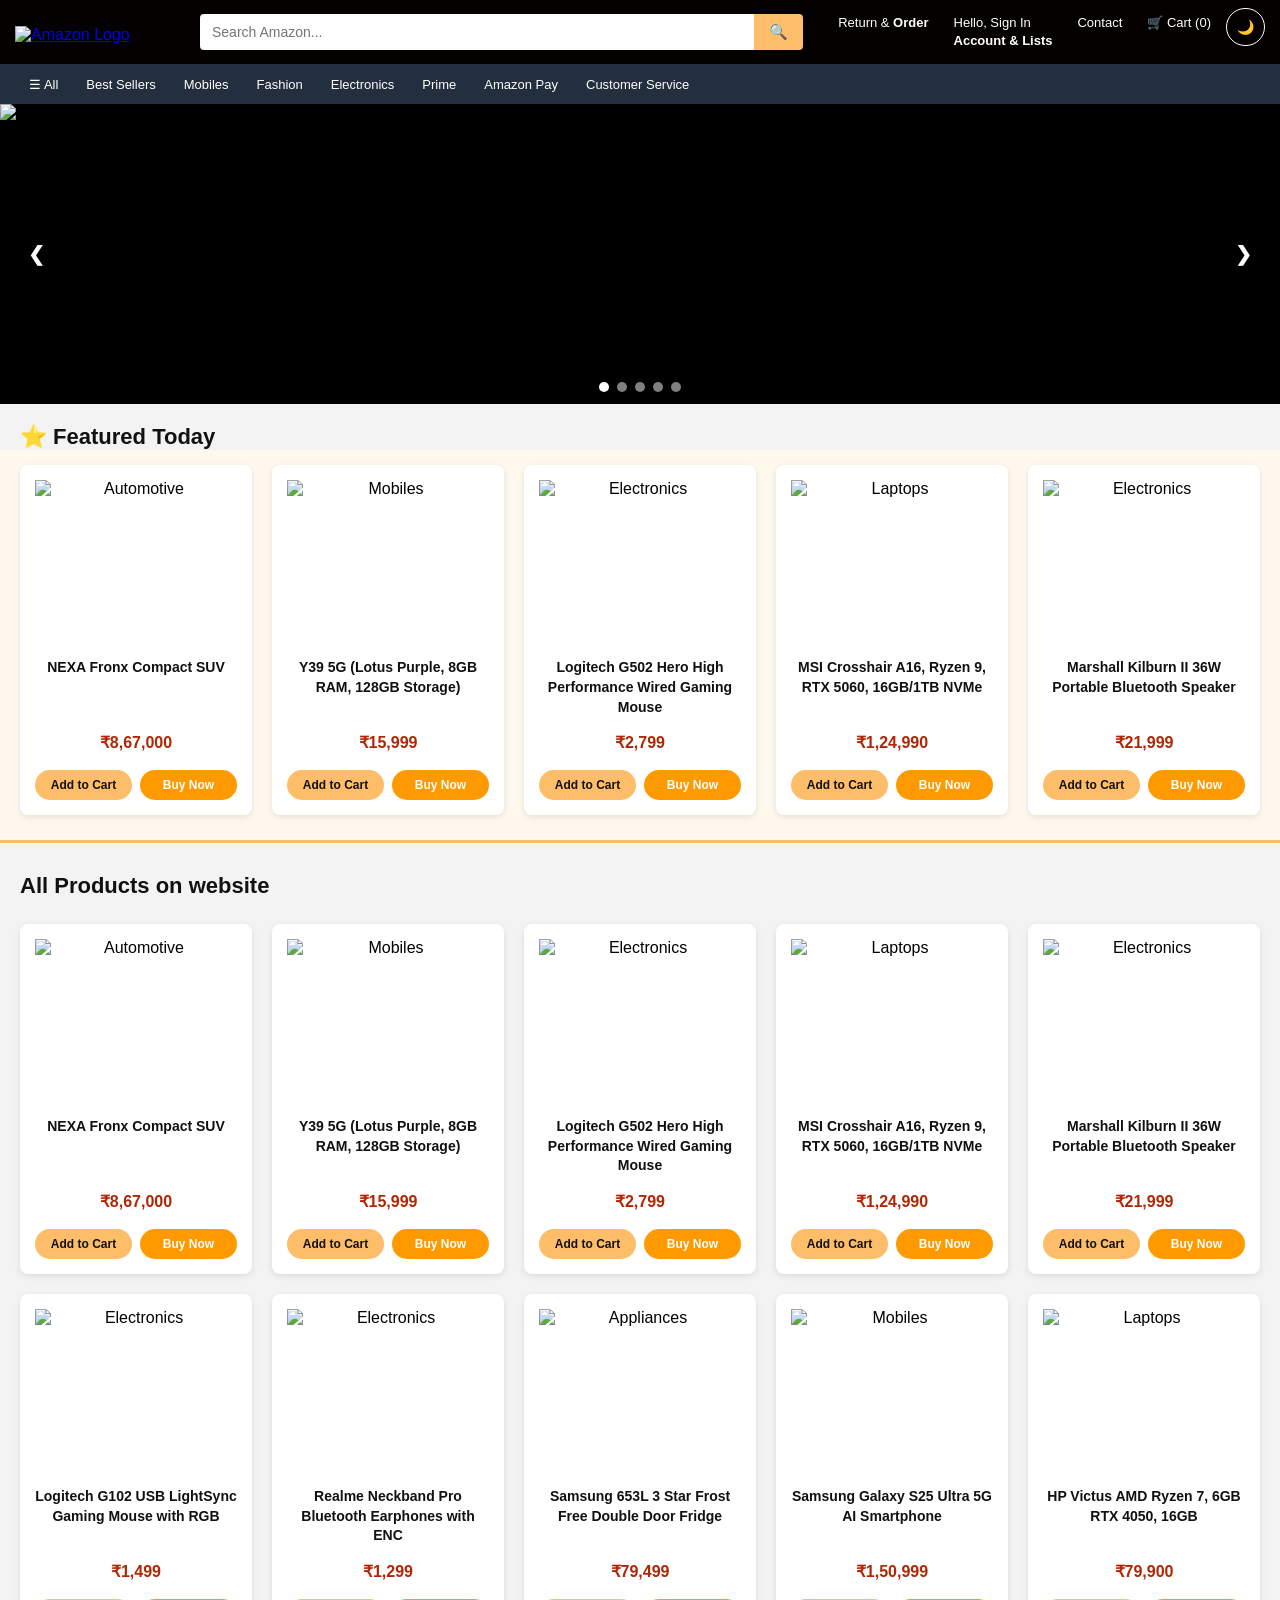
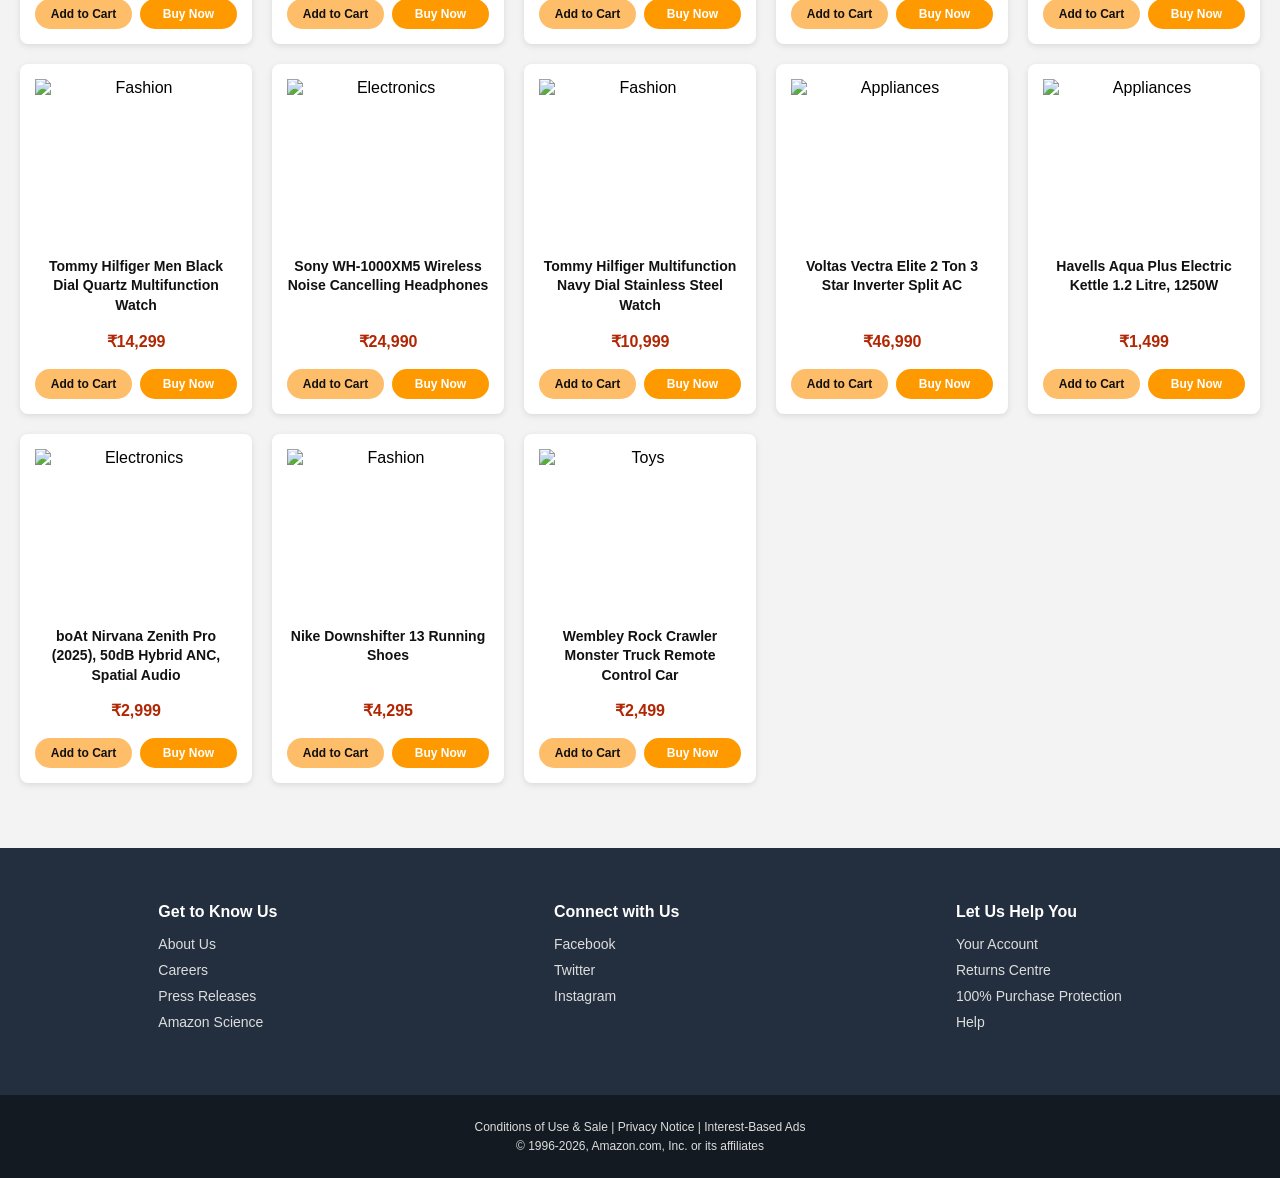
==== commit 711e3c1c: "added back to top button" ====
--- a/index.html
+++ b/index.html
@@ -72,6 +72,10 @@
   <h2 class="products-title">All Products on website</h2>
   <section class="products"></section>
 
+
+
+<button id="back-to-top">↑ Top</button>
+
   
                   <!-- FOOTER -->
 <footer class="amazon-footer">
--- a/style.css
+++ b/style.css
@@ -301,6 +301,30 @@
   background-color: #e68a00;
 }
 
+
+
+#back-to-top {
+    position: fixed;
+    bottom: 30px;
+    right: 30px;
+    display: none;
+    background-color: #0011ff;
+    color: white;
+    border: none;
+    border-radius: 50%;
+    width: 55px;
+    height: 55px;
+    font-size: 20px;
+    cursor: pointer;
+    z-index: 999;
+    transition: background-color 0.2s, transform 0.2s;
+}
+
+#back-to-top:hover {
+    background-color: #e68a00;
+    transform: translateY(-3px);
+}
+
 /* =====================
    FOOTER
    ===================== */
@@ -424,6 +448,10 @@
 body.dark-mode .products-title{
   color:#ffffff;
 }
+body.dark-mode #back-to-top {
+    background-color: #ff0000;
+    color: #111;
+}
 body.dark-mode .footer-links {
     background-color: #151629;
     color: whitesmoke;
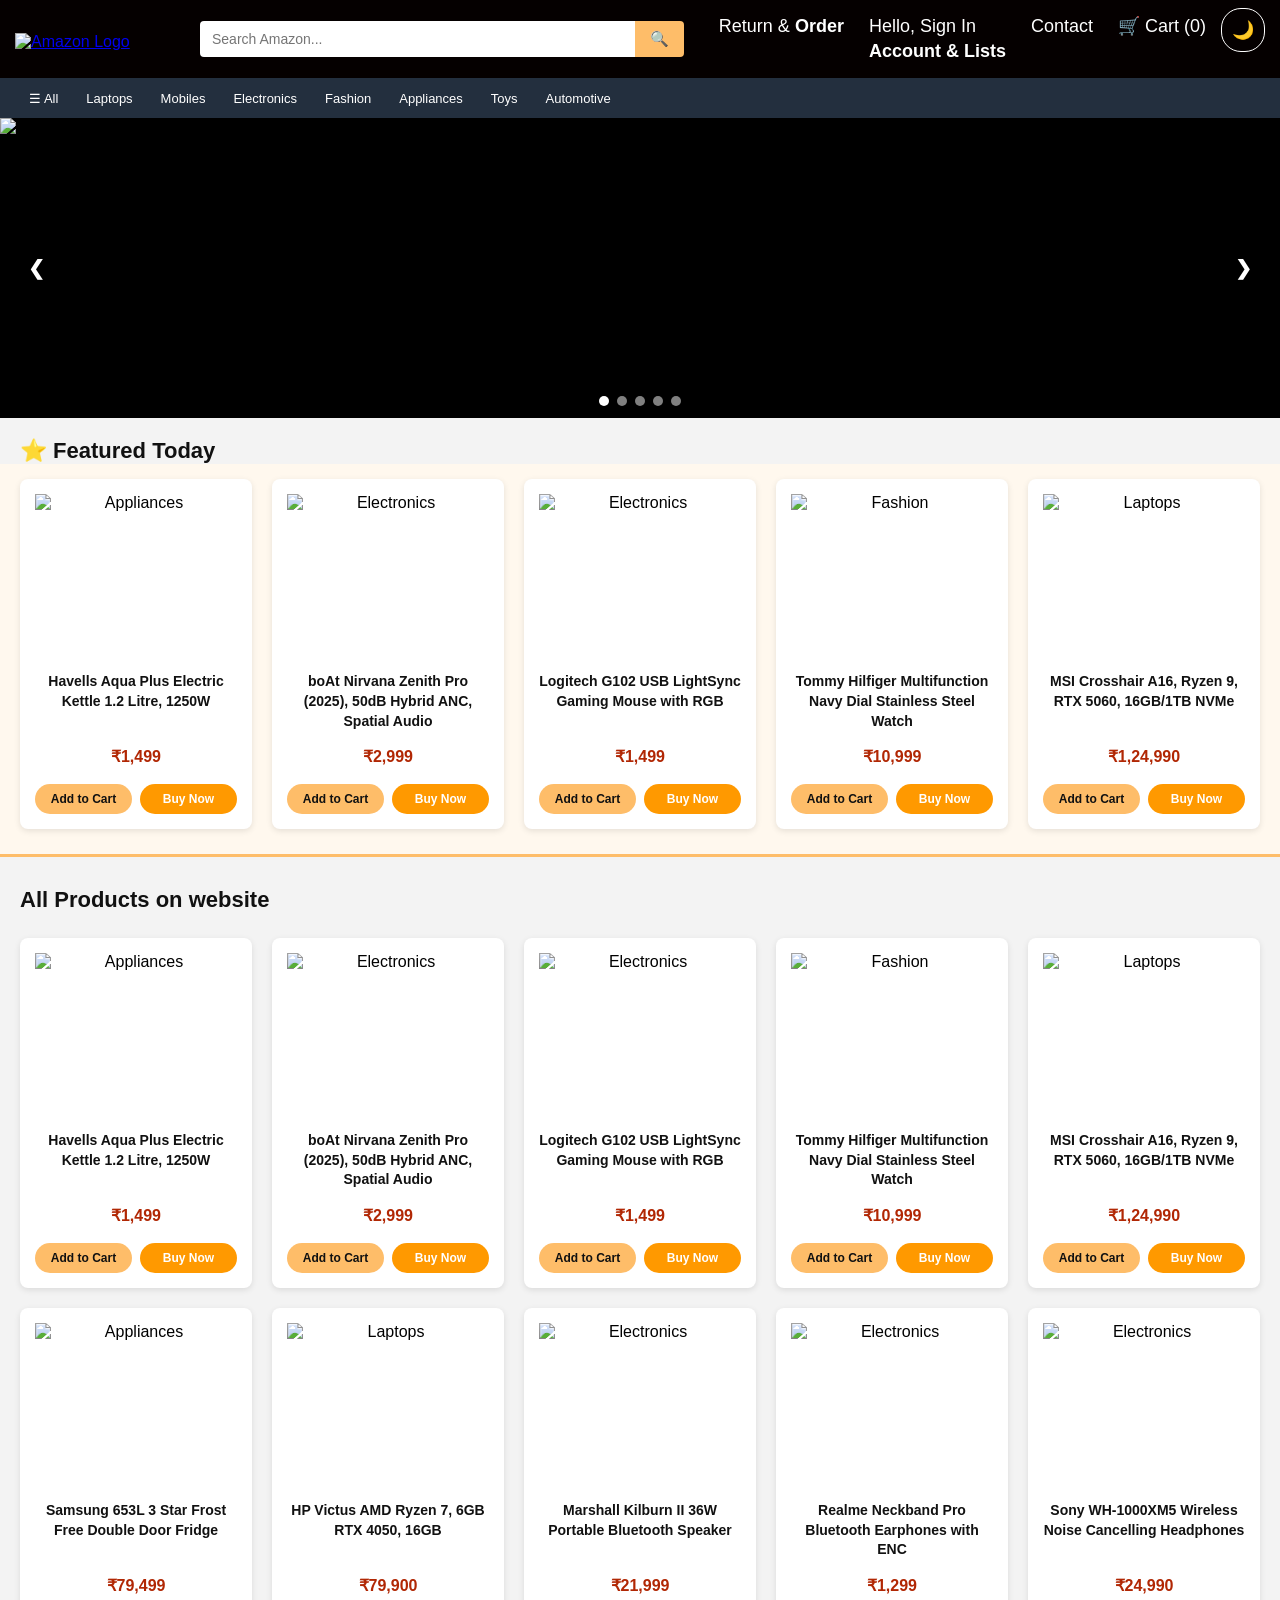
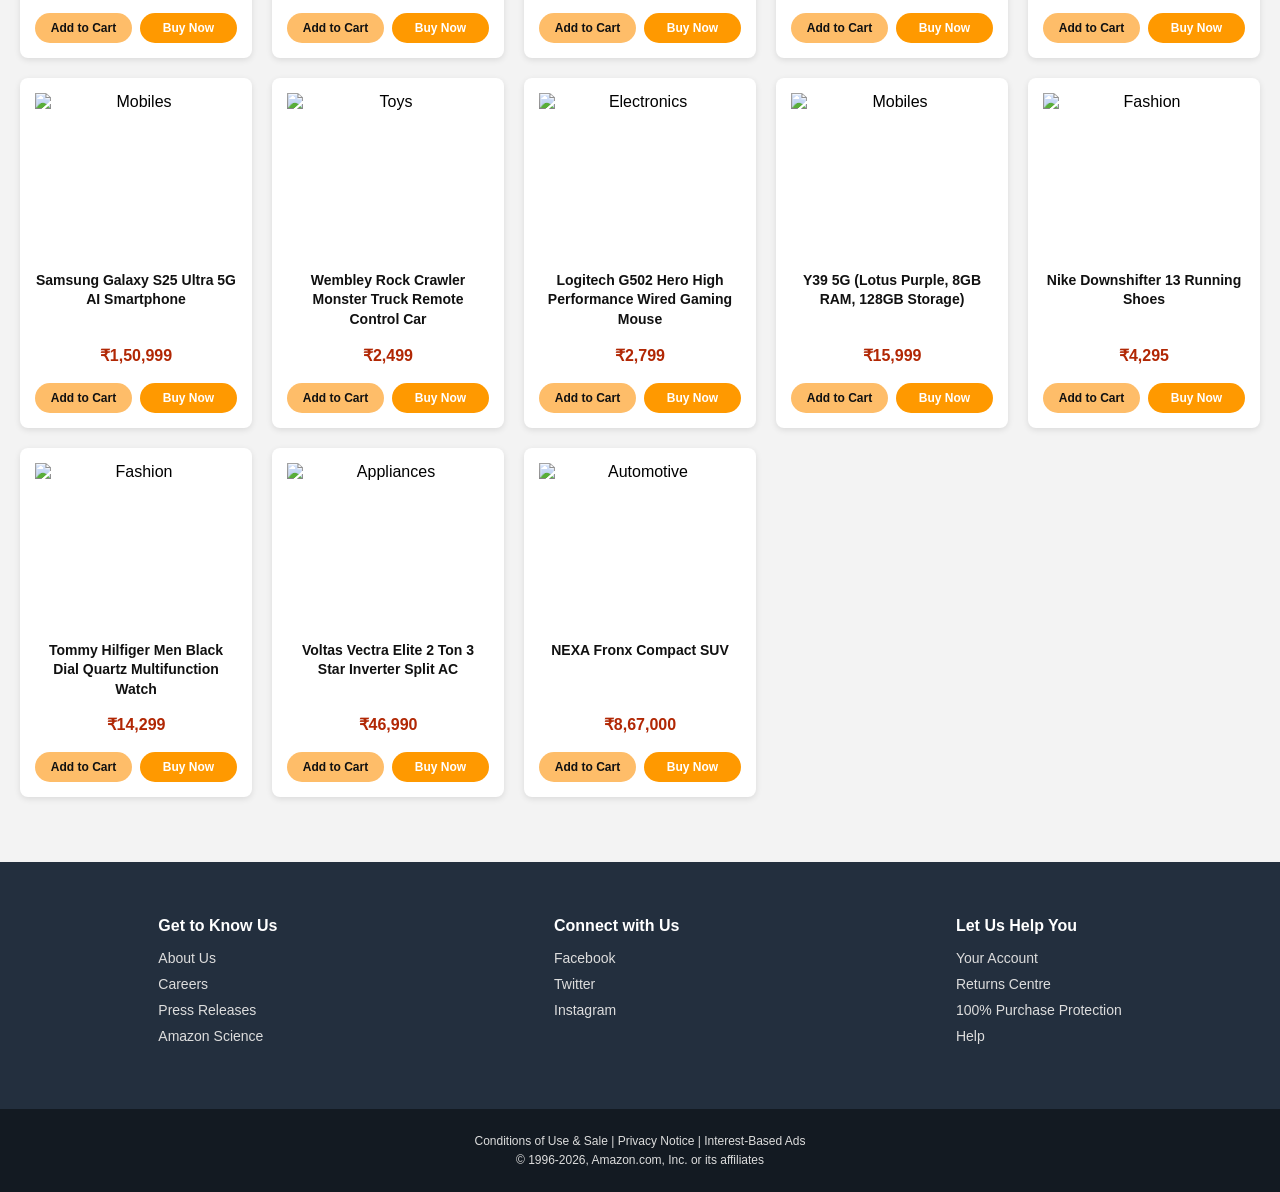
==== commit fe586281: "added a no result message when nothing found on searchbar and added category filter for better sorti" ====
--- a/index.html
+++ b/index.html
@@ -8,7 +8,7 @@
 </head>
 <body>
 
-                                <!-- HEADER -->
+<!-- HEADER -->
   <header>
     <div class="logo">
       <a href="#" onclick="location.reload()">
@@ -32,21 +32,21 @@
     </nav>
   </header>
 
-                             <!-- SECONDARY NAV -->
-  <nav class="secondary-nav">
-    <ul>
-      <li><a href="#">☰ All</a></li>
-      <li><a href="#">Best Sellers</a></li>
-      <li><a href="#">Mobiles</a></li>
-      <li><a href="#">Fashion</a></li>
-      <li><a href="#">Electronics</a></li>
-      <li><a href="#">Prime</a></li>
-      <li><a href="#">Amazon Pay</a></li>
-      <li><a href="#">Customer Service</a></li>
-    </ul>
-  </nav>
+<!-- SECONDARY NAV -->
+<nav class="secondary-nav">
+  <ul>
+    <li><a href="#" onclick="filterCategory('All')">☰ All</a></li>
+    <li><a href="#" onclick="filterCategory('Laptops')">Laptops</a></li>
+    <li><a href="#" onclick="filterCategory('Mobiles')">Mobiles</a></li>
+    <li><a href="#" onclick="filterCategory('Electronics')">Electronics</a></li>
+    <li><a href="#" onclick="filterCategory('Fashion')">Fashion</a></li>
+    <li><a href="#" onclick="filterCategory('Appliances')">Appliances</a></li>
+    <li><a href="#" onclick="filterCategory('Toys')">Toys</a></li>
+    <li><a href="#" onclick="filterCategory('Automotive')">Automotive</a></li>
+  </ul>
+</nav>
 
-                          <!-- SLIDESHOW -->
+<!-- SLIDESHOW -->
   <div class="slideshow-container">
     <div class="slide"><img src="https://images.unsplash.com/photo-1542751371-adc38448a05e?q=80&w=1600&auto=format&fit=crop" alt="Slide 1"></div>
     <div class="slide"><img src="https://images.unsplash.com/photo-1550009158-9ebf69173e03?q=80&w=1600&auto=format&fit=crop" alt="Slide 2"></div>
@@ -64,20 +64,21 @@
     </div>
   </div>
 
-  <!-- FEATURED SECTION -->
+<!-- FEATURED SECTION -->
 <h2 class="featured-title">⭐ Featured Today</h2>
 <section class="featuredProducts"></section>
 
-                          <!-- PRODUCTS -->
+<!-- PRODUCTS -->
   <h2 class="products-title">All Products on website</h2>
   <section class="products"></section>
+  <p id="noResults">No results found 😕</p>
 
 
-
+<!-- Back to Top Button -->
 <button id="back-to-top">↑ Top</button>
 
   
-                  <!-- FOOTER -->
+<!-- FOOTER -->
 <footer class="amazon-footer">
     <div class="footer-links">
 
--- a/style.css
+++ b/style.css
@@ -67,7 +67,7 @@
 .top-nav ul li a {
   text-decoration: none;
   color: white;
-  font-size: 13px;
+  font-size: 18px;
   padding: 6px 10px;
   border-radius: 4px;
   display: block;
@@ -299,6 +299,15 @@
 
 .btn-buy:hover {
   background-color: #e68a00;
+}
+
+#noResults{
+  display:none;
+  text-align: center;
+  color: black;
+  font-size: 35px;
+  font-weight: bold;
+  padding: 3px;
 }
 
 
@@ -406,7 +415,7 @@
     border-radius: 20px;
     padding: 10px 10px;
     cursor: pointer;
-    font-size: 14px;
+    font-size: 18px;
     transition: 0.2s;
 }
 
@@ -464,3 +473,27 @@
 body.dark-mode .footer-column a {
     color: #aaaaaa;
 }
+body.dark-mode #noResults{
+  color: white;
+}
+
+
+
+
+
+/* Extras */
+::-webkit-scrollbar {
+    width: 8px;
+}
+::-webkit-scrollbar-track {
+    background: #f1f1f1;
+}
+::-webkit-scrollbar-thumb {
+    background: #febd69;
+    border-radius: 4px;
+}
+body.dark-mode ::-webkit-scrollbar-track {
+    background: #1e1e1e;
+}
+
+
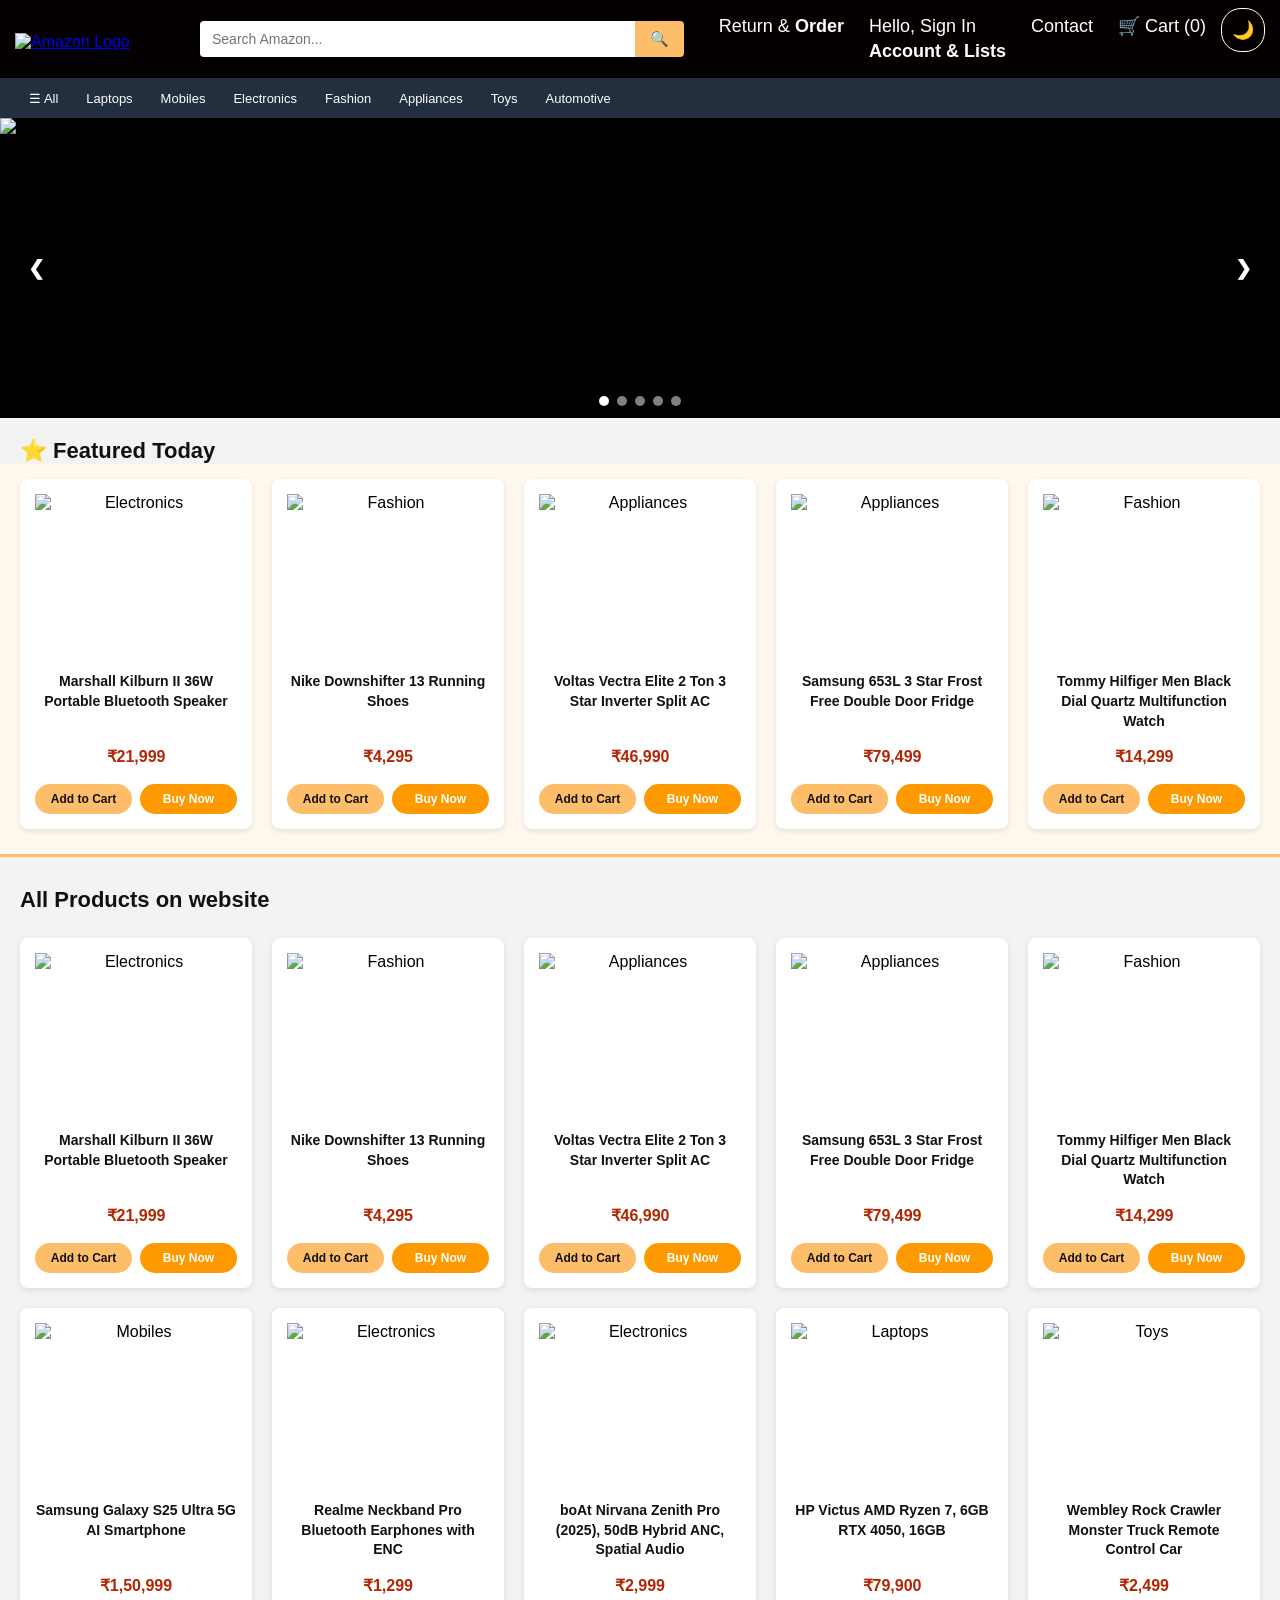
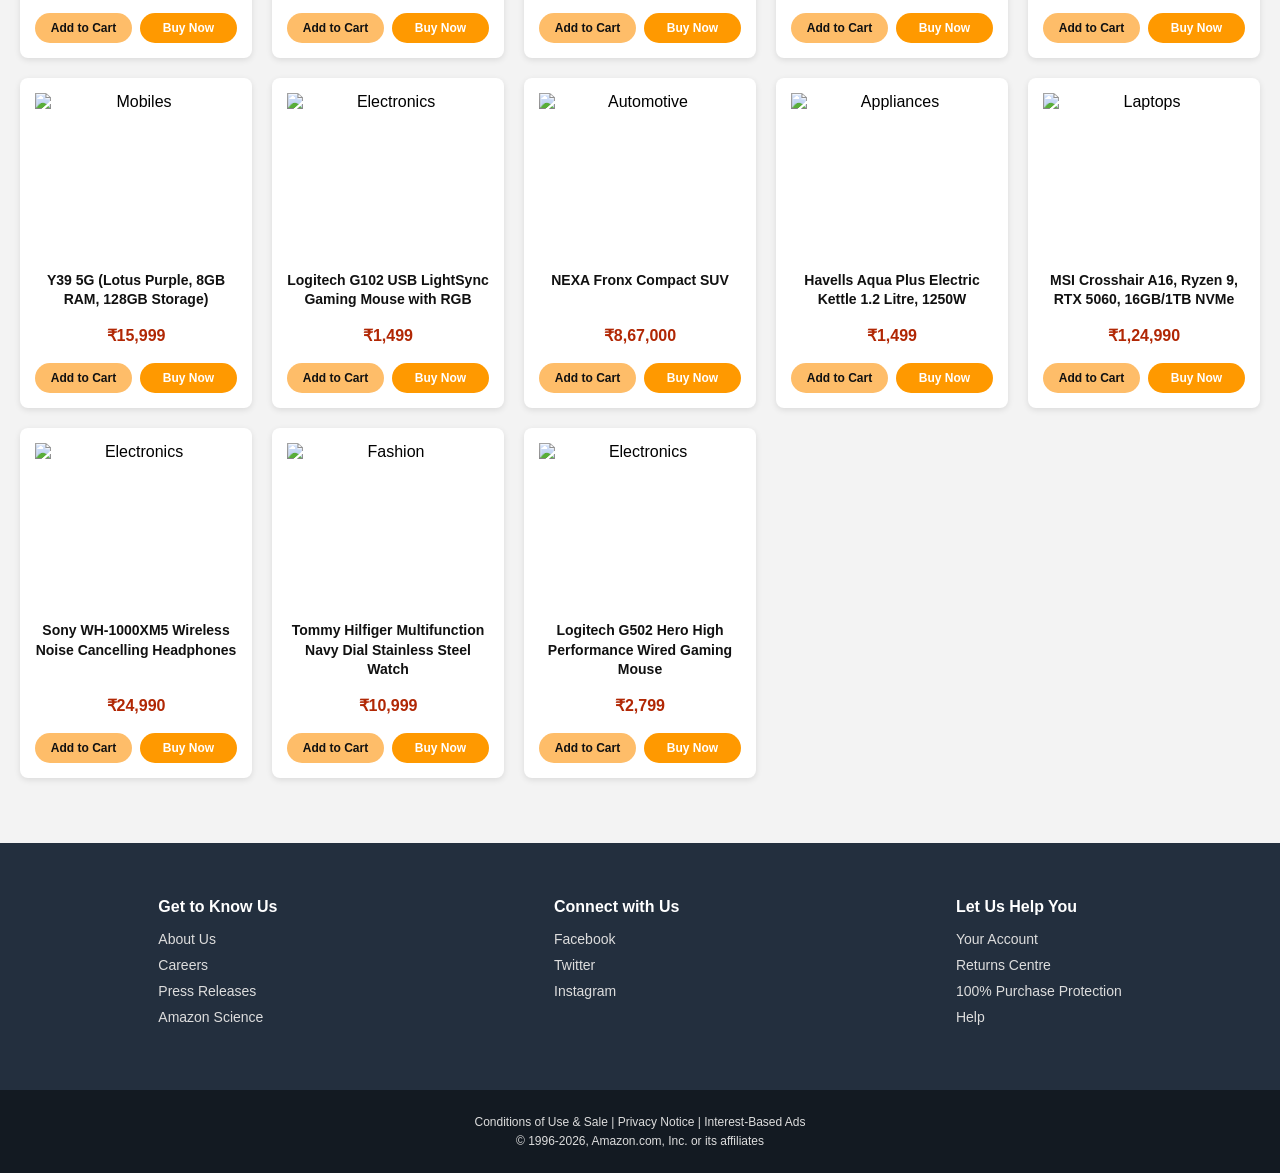
==== commit 38c23da9: "added comments to all files for code clarity" ====
--- a/index.html
+++ b/index.html
@@ -4,57 +4,80 @@
   <meta charset="UTF-8">
   <meta name="viewport" content="width=device-width, initial-scale=1.0">
   <title>Amazon Clone</title>
+  <!-- Linking external CSS file for all styling -->
   <link rel="stylesheet" href="style.css">
 </head>
 <body>
 
-<!-- HEADER -->
+  <!-- =====================
+       HEADER
+       Contains: Logo, Search Box, Navigation, Cart Counter, Dark Mode Toggle
+       ===================== -->
   <header>
+
+    <!-- Logo: clicking refreshes the page to show new featured products -->
     <div class="logo">
       <a href="#" onclick="location.reload()">
         <img src="https://www.pngall.com/wp-content/uploads/15/Amazon-Logo-White-Transparent.png" alt="Amazon Logo">
       </a>
     </div>
 
+    <!-- Search Box: input is monitored in script.js for live product filtering -->
     <div class="search-box">
       <input type="text" placeholder="Search Amazon...">
       <button>🔍</button>
     </div>
 
+    <!-- Top Navigation: account links, cart counter, dark mode toggle -->
     <nav class="top-nav">
       <ul>
         <li><a href="#">Return &amp; <b>Order</b></a></li>
         <li><a href="#">Hello, Sign In<br><b>Account &amp; Lists</b></a></li>
         <li><a href="#">Contact</a></li>
+
+        <!-- Cart counter: span#cartCount is updated by script.js on every Add to Cart click -->
         <li><a href="#">🛒 Cart (<span id="cartCount">0</span>)</a></li>
+
+        <!-- Dark mode toggle button: JS adds/removes dark-mode class on body -->
         <li><button id="darkModeBtn">🌙</button></li>
       </ul>
     </nav>
   </header>
 
-<!-- SECONDARY NAV -->
-<nav class="secondary-nav">
-  <ul>
-    <li><a href="#" onclick="filterCategory('All')">☰ All</a></li>
-    <li><a href="#" onclick="filterCategory('Laptops')">Laptops</a></li>
-    <li><a href="#" onclick="filterCategory('Mobiles')">Mobiles</a></li>
-    <li><a href="#" onclick="filterCategory('Electronics')">Electronics</a></li>
-    <li><a href="#" onclick="filterCategory('Fashion')">Fashion</a></li>
-    <li><a href="#" onclick="filterCategory('Appliances')">Appliances</a></li>
-    <li><a href="#" onclick="filterCategory('Toys')">Toys</a></li>
-    <li><a href="#" onclick="filterCategory('Automotive')">Automotive</a></li>
-  </ul>
-</nav>
+  <!-- =====================
+       SECONDARY NAVIGATION
+       Each link calls filterCategory() in script.js to filter products by category
+       ===================== -->
+  <nav class="secondary-nav">
+    <ul>
+      <li><a href="#" onclick="filterCategory('All')">☰ All</a></li>
+      <li><a href="#" onclick="filterCategory('Laptops')">Laptops</a></li>
+      <li><a href="#" onclick="filterCategory('Mobiles')">Mobiles</a></li>
+      <li><a href="#" onclick="filterCategory('Electronics')">Electronics</a></li>
+      <li><a href="#" onclick="filterCategory('Fashion')">Fashion</a></li>
+      <li><a href="#" onclick="filterCategory('Appliances')">Appliances</a></li>
+      <li><a href="#" onclick="filterCategory('Toys')">Toys</a></li>
+      <li><a href="#" onclick="filterCategory('Automotive')">Automotive</a></li>
+    </ul>
+  </nav>
 
-<!-- SLIDESHOW -->
+  <!-- =====================
+       SLIDESHOW
+       5 slides with auto-play, prev/next buttons and dot indicators
+       All logic handled in script.js — showSlide(), plusSlides(), goToSlide()
+       ===================== -->
   <div class="slideshow-container">
     <div class="slide"><img src="https://images.unsplash.com/photo-1542751371-adc38448a05e?q=80&w=1600&auto=format&fit=crop" alt="Slide 1"></div>
     <div class="slide"><img src="https://images.unsplash.com/photo-1550009158-9ebf69173e03?q=80&w=1600&auto=format&fit=crop" alt="Slide 2"></div>
     <div class="slide"><img src="https://images.unsplash.com/photo-1496181133206-80ce9b88a853?q=80&w=1600&auto=format&fit=crop" alt="Slide 3"></div>
     <div class="slide"><img src="https://images.unsplash.com/photo-1505740420928-5e560c06d30e?q=80&w=1600&auto=format&fit=crop" alt="Slide 4"></div>
     <div class="slide"><img src="https://images.unsplash.com/photo-1511707171634-5f897ff02aa9?q=80&w=1600&auto=format&fit=crop" alt="Slide 5"></div>
+
+    <!-- Manual navigation buttons -->
     <a class="prev" onclick="plusSlides(-1)">&#10094;</a>
     <a class="next" onclick="plusSlides(1)">&#10095;</a>
+
+    <!-- Dot indicators: each dot calls goToSlide() with its index -->
     <div class="slide-dots">
       <span class="dot" onclick="goToSlide(0)"></span>
       <span class="dot" onclick="goToSlide(1)"></span>
@@ -64,55 +87,74 @@
     </div>
   </div>
 
-<!-- FEATURED SECTION -->
-<h2 class="featured-title">⭐ Featured Today</h2>
-<section class="featuredProducts"></section>
+  <!-- =====================
+       FEATURED SECTION
+       Populated by script.js using Fisher-Yates shuffle
+       Shows 5 random products on every page load
+       ===================== -->
+  <h2 class="featured-title">⭐ Featured Today</h2>
+  <section class="featuredProducts"></section>
+  <!-- Section is intentionally empty — JS renders cards dynamically -->
 
-<!-- PRODUCTS -->
+  <!-- =====================
+       ALL PRODUCTS SECTION
+       Populated by script.js renderProducts() function
+       Products data lives in the products array in script.js
+       ===================== -->
   <h2 class="products-title">All Products on website</h2>
   <section class="products"></section>
+  <!-- Section is intentionally empty — JS renders cards dynamically -->
+
+  <!-- No results message: hidden by default, shown by JS when search returns 0 matches -->
   <p id="noResults">No results found 😕</p>
 
+  <!-- =====================
+       SCROLL TO TOP BUTTON
+       Hidden by default, appears after scrolling 400px
+       Fixed position bottom-right corner
+       ===================== -->
+  <button id="back-to-top">↑ Top</button>
 
-<!-- Back to Top Button -->
-<button id="back-to-top">↑ Top</button>
-
-  
-<!-- FOOTER -->
-<footer class="amazon-footer">
+  <!-- =====================
+       FOOTER
+       Three columns: company info, social links, help links
+       ===================== -->
+  <footer class="amazon-footer">
     <div class="footer-links">
 
-        <div class="footer-column">
-            <h3>Get to Know Us</h3>
-            <a href="#">About Us</a>
-            <a href="#">Careers</a>
-            <a href="#">Press Releases</a>
-            <a href="#">Amazon Science</a>
-        </div>
+      <div class="footer-column">
+        <h3>Get to Know Us</h3>
+        <a href="#">About Us</a>
+        <a href="#">Careers</a>
+        <a href="#">Press Releases</a>
+        <a href="#">Amazon Science</a>
+      </div>
 
-        <div class="footer-column">
-            <h3>Connect with Us</h3>
-            <a href="#">Facebook</a>
-            <a href="#">Twitter</a>
-            <a href="#">Instagram</a>
-        </div>
+      <div class="footer-column">
+        <h3>Connect with Us</h3>
+        <a href="#">Facebook</a>
+        <a href="#">Twitter</a>
+        <a href="#">Instagram</a>
+      </div>
 
-        <div class="footer-column">
-            <h3>Let Us Help You</h3>
-            <a href="#">Your Account</a>
-            <a href="#">Returns Centre</a>
-            <a href="#">100% Purchase Protection</a>
-            <a href="#">Help</a>
-        </div>
+      <div class="footer-column">
+        <h3>Let Us Help You</h3>
+        <a href="#">Your Account</a>
+        <a href="#">Returns Centre</a>
+        <a href="#">100% Purchase Protection</a>
+        <a href="#">Help</a>
+      </div>
 
     </div>
 
+    <!-- Copyright bar -->
     <div class="footer-copy">
-        <p>Conditions of Use & Sale | Privacy Notice | Interest-Based Ads</p>
-        <p>© 1996-2026, Amazon.com, Inc. or its affiliates</p>
+      <p>Conditions of Use & Sale | Privacy Notice | Interest-Based Ads</p>
+      <p>© 1996-2026, Amazon.com, Inc. or its affiliates</p>
     </div>
+  </footer>
 
-</footer>
+  <!-- JavaScript file linked at bottom so DOM is fully loaded before JS runs -->
   <script src="script.js"></script>
 </body>
 </html>
--- a/style.css
+++ b/style.css
@@ -1,7 +1,9 @@
 /* =====================
    GLOBAL RESET
-   ===================== */
-*{
+   Removes default browser margin/padding from all elements
+   box-sizing: border-box makes padding included in width calculations
+   ===================== */
+* {
   box-sizing: border-box;
   margin: 0;
   padding: 0;
@@ -14,6 +16,7 @@
 
 /* =====================
    HEADER
+   CSS Grid with 3 columns: logo | search box | nav
    ===================== */
 header {
   display: grid;
@@ -31,16 +34,17 @@
   margin-top: 5px;
 }
 
+/* Search box uses flexbox so input stretches and button stays fixed width */
 .search-box {
   display: flex;
   width: 100%;
 }
 
 .search-box input {
-  flex: 1;
+  flex: 1; /* takes all available space */
   padding: 9px 12px;
   border: none;
-  border-radius: 4px 0 0 4px;
+  border-radius: 4px 0 0 4px; /* rounded only on left side */
   outline: none;
   font-size: 14px;
 }
@@ -50,7 +54,7 @@
   border: none;
   background-color: #febd69;
   cursor: pointer;
-  border-radius: 0 4px 4px 0;
+  border-radius: 0 4px 4px 0; /* rounded only on right side */
   font-size: 15px;
 }
 
@@ -58,6 +62,7 @@
   background-color: #f3a847;
 }
 
+/* Top nav links displayed horizontally using flexbox */
 .top-nav ul {
   list-style: none;
   display: flex;
@@ -73,7 +78,7 @@
   display: block;
   line-height: 1.4;
   transition: 0.2s;
-  white-space: nowrap;
+  white-space: nowrap; /* prevents text wrapping */
 }
 
 .top-nav ul li a:hover {
@@ -83,6 +88,8 @@
 
 /* =====================
    SECONDARY NAV
+   Category filter bar below header
+   overflow-x: auto allows horizontal scroll on small screens
    ===================== */
 .secondary-nav {
   background-color: #232f3e;
@@ -91,11 +98,11 @@
 
 .secondary-nav ul {
   list-style: none;
-  display: flex;
+  display: flex; /* horizontal layout */
   align-items: center;
   gap: 0;
   height: 40px;
-  overflow-x: auto;
+  overflow-x: auto; /* scroll if too many items */
 }
 
 .secondary-nav ul li a {
@@ -113,11 +120,14 @@
   color: #febd69;
   outline: 1px solid #555;
 }
+
 /* =====================
    SLIDESHOW
+   All slides stacked on top of each other using position: absolute
+   Only the .active slide has opacity: 1, rest are invisible
    ===================== */
 .slideshow-container {
-  position: relative;
+  position: relative; /* needed so absolute children position correctly */
   max-width: 100%;
   height: 300px;
   overflow: hidden;
@@ -125,40 +135,41 @@
 }
 
 .slide {
-  position: absolute;
+  position: absolute; /* all slides occupy same space */
   top: 0;
   left: 0;
   width: 100%;
   height: 300px;
-  opacity: 0;
-  transition: opacity 0.6s ease-in-out;
+  opacity: 0; /* hidden by default */
+  transition: opacity 0.6s ease-in-out; /* smooth fade between slides */
 }
 
 .slide.active {
-  opacity: 1;
+  opacity: 1; /* JS adds this class to show current slide */
   z-index: 1;
 }
 
 .slide img {
   width: 100%;
   height: 100%;
-  object-fit: cover;
-}
-
+  object-fit: cover; /* fills container without stretching */
+}
+
+/* Prev/Next buttons positioned absolutely over the slideshow */
 .prev,
 .next {
   cursor: pointer;
   position: absolute;
   top: 50%;
-  transform: translateY(-50%);
+  transform: translateY(-50%); /* vertically centers the button */
   padding: 12px 16px;
   color: white;
   font-weight: bold;
   font-size: 20px;
   background-color: rgba(0, 0, 0, 0.5);
   border-radius: 4px;
-  user-select: none;
-  z-index: 2;
+  user-select: none; /* prevents text selection on click */
+  z-index: 2; /* above slides */
   transition: background-color 0.2s;
 }
 
@@ -170,11 +181,12 @@
 .prev { left: 12px; }
 .next { right: 12px; }
 
+/* Dot indicators centered at bottom of slideshow */
 .slide-dots {
   position: absolute;
   bottom: 12px;
   left: 50%;
-  transform: translateX(-50%);
+  transform: translateX(-50%); /* horizontally centers the dots */
   display: flex;
   gap: 8px;
   z-index: 2;
@@ -184,42 +196,47 @@
   width: 10px;
   height: 10px;
   background-color: rgba(255, 255, 255, 0.5);
-  border-radius: 50%;
+  border-radius: 50%; /* makes it a circle */
   cursor: pointer;
   transition: background-color 0.3s;
 }
 
 .dot.active {
-  background-color: white;
-}
-
-/* =====================
-   FEATURED PRODUCT
+  background-color: white; /* JS adds this class to highlight current dot */
+}
+
+/* =====================
+   FEATURED PRODUCTS SECTION
+   Warm background to visually distinguish from main grid
+   JS renders 5 random products here on every page load
    ===================== */
 .featured-title {
-    padding: 20px 20px 0px 20px;
-    color: #111;
-    font-size: 22px;
+  padding: 20px 20px 0px 20px;
+  color: #111;
+  font-size: 22px;
 }
 
 .featuredProducts {
-    display: grid;
-    grid-template-columns: repeat(auto-fill, minmax(210px, 1fr));
-    gap: 20px;
-    padding: 15px 20px 25px 20px;
-    background-color: #fff8ee;
-    border-bottom: 3px solid #febd69;
-    margin-bottom: 10px;
+  display: grid;
+  grid-template-columns: repeat(auto-fill, minmax(210px, 1fr)); /* responsive columns */
+  gap: 20px;
+  padding: 15px 20px 25px 20px;
+  background-color: #fff8ee; /* warm yellow tint to stand out */
+  border-bottom: 3px solid #febd69;
+  margin-bottom: 10px;
 }
 
 /* =====================
    PRODUCTS GRID
+   Same grid layout as featured section
+   JS renders all 18 products here dynamically
    ===================== */
 .products-title {
-    padding: 20px 20px 0px 20px;
-    color: #111;
-    font-size: 22px;
-}
+  padding: 20px 20px 0px 20px;
+  color: #111;
+  font-size: 22px;
+}
+
 .products {
   display: grid;
   grid-template-columns: repeat(auto-fill, minmax(210px, 1fr));
@@ -227,6 +244,7 @@
   padding: 25px 20px;
 }
 
+/* Individual product card */
 .product {
   background: white;
   padding: 15px;
@@ -234,10 +252,12 @@
   box-shadow: 0 2px 6px rgba(0, 0, 0, 0.1);
   text-align: center;
   display: flex;
-  flex-direction: column;
+  flex-direction: column; /* stacks image, name, price, buttons vertically */
   transition: box-shadow 0.2s, transform 0.2s;
-}
-
+  cursor: pointer; /* shows hand cursor since card is clickable */
+}
+
+/* Hover lift effect */
 .product:hover {
   box-shadow: 0 5px 18px rgba(0, 0, 0, 0.18);
   transform: translateY(-3px);
@@ -246,25 +266,26 @@
 .product img {
   width: 100%;
   height: 160px;
-  object-fit: contain;
+  object-fit: contain; /* shows full image without cropping */
   margin-bottom: 10px;
 }
 
 .product h3 {
   font-size: 14px;
   margin: 8px 0;
-  flex: 1;
+  flex: 1; /* pushes price and buttons to bottom of card */
   line-height: 1.4;
   color: #111;
 }
 
 .product .price {
-  color: #b12704;
+  color: #b12704; /* Amazon red price color */
   font-weight: bold;
   font-size: 16px;
   margin: 8px 0;
 }
 
+/* Button group inside each product card */
 .btn-group {
   display: flex;
   gap: 8px;
@@ -273,10 +294,10 @@
 
 .btn-cart,
 .btn-buy {
-  flex: 1;
+  flex: 1; /* both buttons share equal width */
   padding: 8px 6px;
   border: none;
-  border-radius: 20px;
+  border-radius: 20px; /* pill shape */
   cursor: pointer;
   font-size: 12px;
   font-weight: bold;
@@ -301,8 +322,9 @@
   background-color: #e68a00;
 }
 
-#noResults{
-  display:none;
+/* No results message: hidden by default, shown by JS when search returns 0 matches */
+#noResults {
+  display: none;
   text-align: center;
   color: black;
   font-size: 35px;
@@ -310,190 +332,188 @@
   padding: 3px;
 }
 
-
-
+/* =====================
+   SCROLL TO TOP BUTTON
+   Fixed position so it stays on screen while scrolling
+   Hidden by default, JS shows it after 400px scroll
+   ===================== */
 #back-to-top {
-    position: fixed;
-    bottom: 30px;
-    right: 30px;
-    display: none;
-    background-color: #0011ff;
-    color: white;
-    border: none;
-    border-radius: 50%;
-    width: 55px;
-    height: 55px;
-    font-size: 20px;
-    cursor: pointer;
-    z-index: 999;
-    transition: background-color 0.2s, transform 0.2s;
+  position: fixed; /* stays in same screen position regardless of scroll */
+  bottom: 30px;
+  right: 30px;
+  display: none; /* hidden by default */
+  background-color: #0011ff;
+  color: white;
+  border: none;
+  border-radius: 50%; /* circle shape */
+  width: 55px;
+  height: 55px;
+  font-size: 20px;
+  cursor: pointer;
+  z-index: 999; /* above everything else */
+  transition: background-color 0.2s, transform 0.2s;
 }
 
 #back-to-top:hover {
-    background-color: #e68a00;
-    transform: translateY(-3px);
+  background-color: #e68a00;
+  transform: translateY(-3px); /* slight lift on hover */
 }
 
 /* =====================
    FOOTER
-   ===================== */
-
+   Three column layout using flexbox
+   ===================== */
 .amazon-footer {
-    margin-top: 40px;
-    font-family: Arial, sans-serif;
-}
-
-.footer-top {
-    background-color: #37475a;
-    color: white;
-    text-align: center;
-    padding: 15px;
-    font-size: 14px;
-    cursor: pointer;
-}
-
-.footer-top:hover {
-    background-color: #485769;
+  margin-top: 40px;
+  font-family: Arial, sans-serif;
 }
 
 .footer-links {
-    background-color: #232f3e;
-    color: white;
-    display: flex;
-    justify-content: space-around;
-    padding: 40px 20px;
-    flex-wrap: wrap;
+  background-color: #232f3e;
+  color: white;
+  display: flex;
+  justify-content: space-around; /* evenly spaces the 3 columns */
+  padding: 40px 20px;
+  flex-wrap: wrap; /* columns wrap on smaller screens */
 }
 
 .footer-column {
-    display: flex;
-    flex-direction: column;
-    margin: 15px;
+  display: flex;
+  flex-direction: column; /* stacks links vertically */
+  margin: 15px;
 }
 
 .footer-column h3 {
-    margin-bottom: 15px;
-    font-size: 16px;
+  margin-bottom: 15px;
+  font-size: 16px;
 }
 
 .footer-column a {
-    color: #dddddd;
-    text-decoration: none;
-    margin-bottom: 10px;
-    font-size: 14px;
+  color: #dddddd;
+  text-decoration: none;
+  margin-bottom: 10px;
+  font-size: 14px;
 }
 
 .footer-column a:hover {
-    text-decoration: underline;
-}
-
-.footer-options button:hover {
-    border-color: white;
-}
-
-/* Copyright */
+  text-decoration: underline;
+}
+
+/* Copyright bar at very bottom */
 .footer-copy {
-    background-color: #131a22;
-    color: #dddddd;
-    text-align: center;
-    padding: 20px;
-    font-size: 12px;
+  background-color: #131a22;
+  color: #dddddd;
+  text-align: center;
+  padding: 20px;
+  font-size: 12px;
 }
 
 .footer-copy p {
-    margin: 5px 0;
-}
-
-/* =====================
-   Dark Mode
-   ===================== */
-   /* dark button */
-   #darkModeBtn {
-    background: transparent;
-    border: 1px solid white;
-    color: white;
-    border-radius: 20px;
-    padding: 10px 10px;
-    cursor: pointer;
-    font-size: 18px;
-    transition: 0.2s;
+  margin: 5px 0;
+}
+
+/* =====================
+   DARK MODE
+   body.dark-mode class toggled by JS on button click
+   localStorage remembers preference after page refresh
+   ===================== */
+
+/* Dark mode toggle button in header */
+#darkModeBtn {
+  background: transparent;
+  border: 1px solid white;
+  color: white;
+  border-radius: 20px;
+  padding: 10px 10px;
+  cursor: pointer;
+  font-size: 18px;
+  transition: 0.2s;
 }
 
 #darkModeBtn:hover {
-    background-color: #37475a;
-}
-/* whole page */
-
+  background-color: #37475a;
+}
+
+/* Dark mode overrides — each selector overrides the default light colors */
 body.dark-mode {
-    background-color: #000000;
-    color: #fff8ee;
+  background-color: #000000;
+  color: #fff8ee;
 }
 
 body.dark-mode .product {
-    background-color: #1e1e1e;
-    color: white;
+  background-color: #1e1e1e;
+  color: white;
 }
 
 body.dark-mode header {
-    background-color: #000;
-}
+  background-color: #000;
+}
+
+/* Explicit overrides needed because .product h3 and .price have their own colors */
 body.dark-mode .product h3 {
-    color: #ffffff;
+  color: #ffffff;
 }
 
 body.dark-mode .product .price {
-    color: #ff9900;
+  color: #ff9900;
 }
 
 body.dark-mode .secondary-nav {
-    background-color: #1a1a1a;
-}
+  background-color: #1a1a1a;
+}
+
 body.dark-mode .featured-title {
-    color: #ffffff;
-}
-body.dark-mode .featuredProducts{
+  color: #ffffff;
+}
+
+body.dark-mode .featuredProducts {
   background-color: #171f2b;
 }
-body.dark-mode .products-title{
-  color:#ffffff;
-}
+
+body.dark-mode .products-title {
+  color: #ffffff;
+}
+
 body.dark-mode #back-to-top {
-    background-color: #ff0000;
-    color: #111;
-}
+  background-color: #ff0000;
+  color: #111;
+}
+
 body.dark-mode .footer-links {
-    background-color: #151629;
-    color: whitesmoke;
+  background-color: #151629;
+  color: whitesmoke;
 }
 
 body.dark-mode .footer-copy {
-    background-color:#090a0c;
+  background-color: #090a0c;
 }
 
 body.dark-mode .footer-column a {
-    color: #aaaaaa;
-}
-body.dark-mode #noResults{
-  color: white;
-}
-
-
-
-
-
-/* Extras */
+  color: #aaaaaa;
+}
+
+body.dark-mode #noResults {
+  color: white;
+}
+
+/* =====================
+   EXTRAS
+   Custom scrollbar styling for webkit browsers (Chrome, Edge, Safari)
+   ===================== */
 ::-webkit-scrollbar {
-    width: 8px;
-}
+  width: 8px;
+}
+
 ::-webkit-scrollbar-track {
-    background: #f1f1f1;
-}
+  background: #f1f1f1;
+}
+
+/* Amazon orange scrollbar thumb */
 ::-webkit-scrollbar-thumb {
-    background: #febd69;
-    border-radius: 4px;
-}
+  background: #febd69;
+  border-radius: 4px;
+}
+
 body.dark-mode ::-webkit-scrollbar-track {
-    background: #1e1e1e;
-}
-
-
+  background: #1e1e1e;
+}
